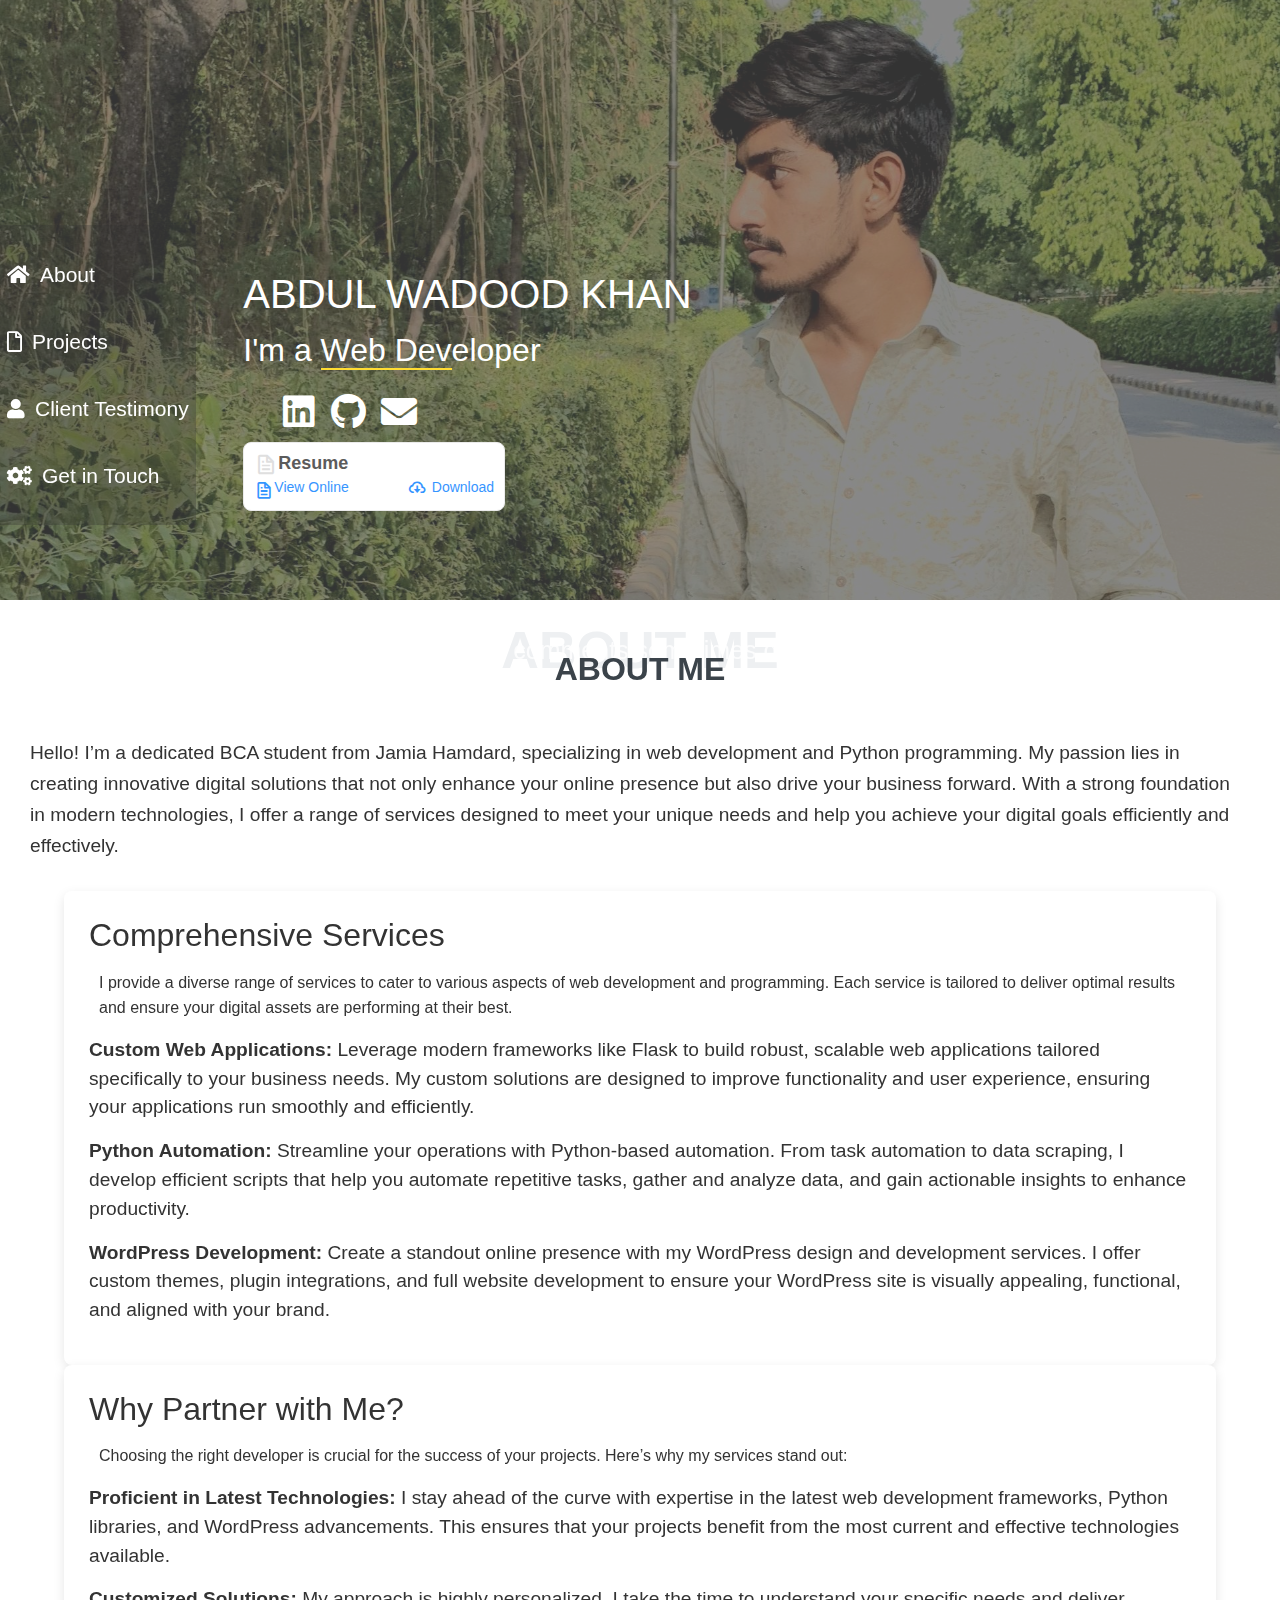
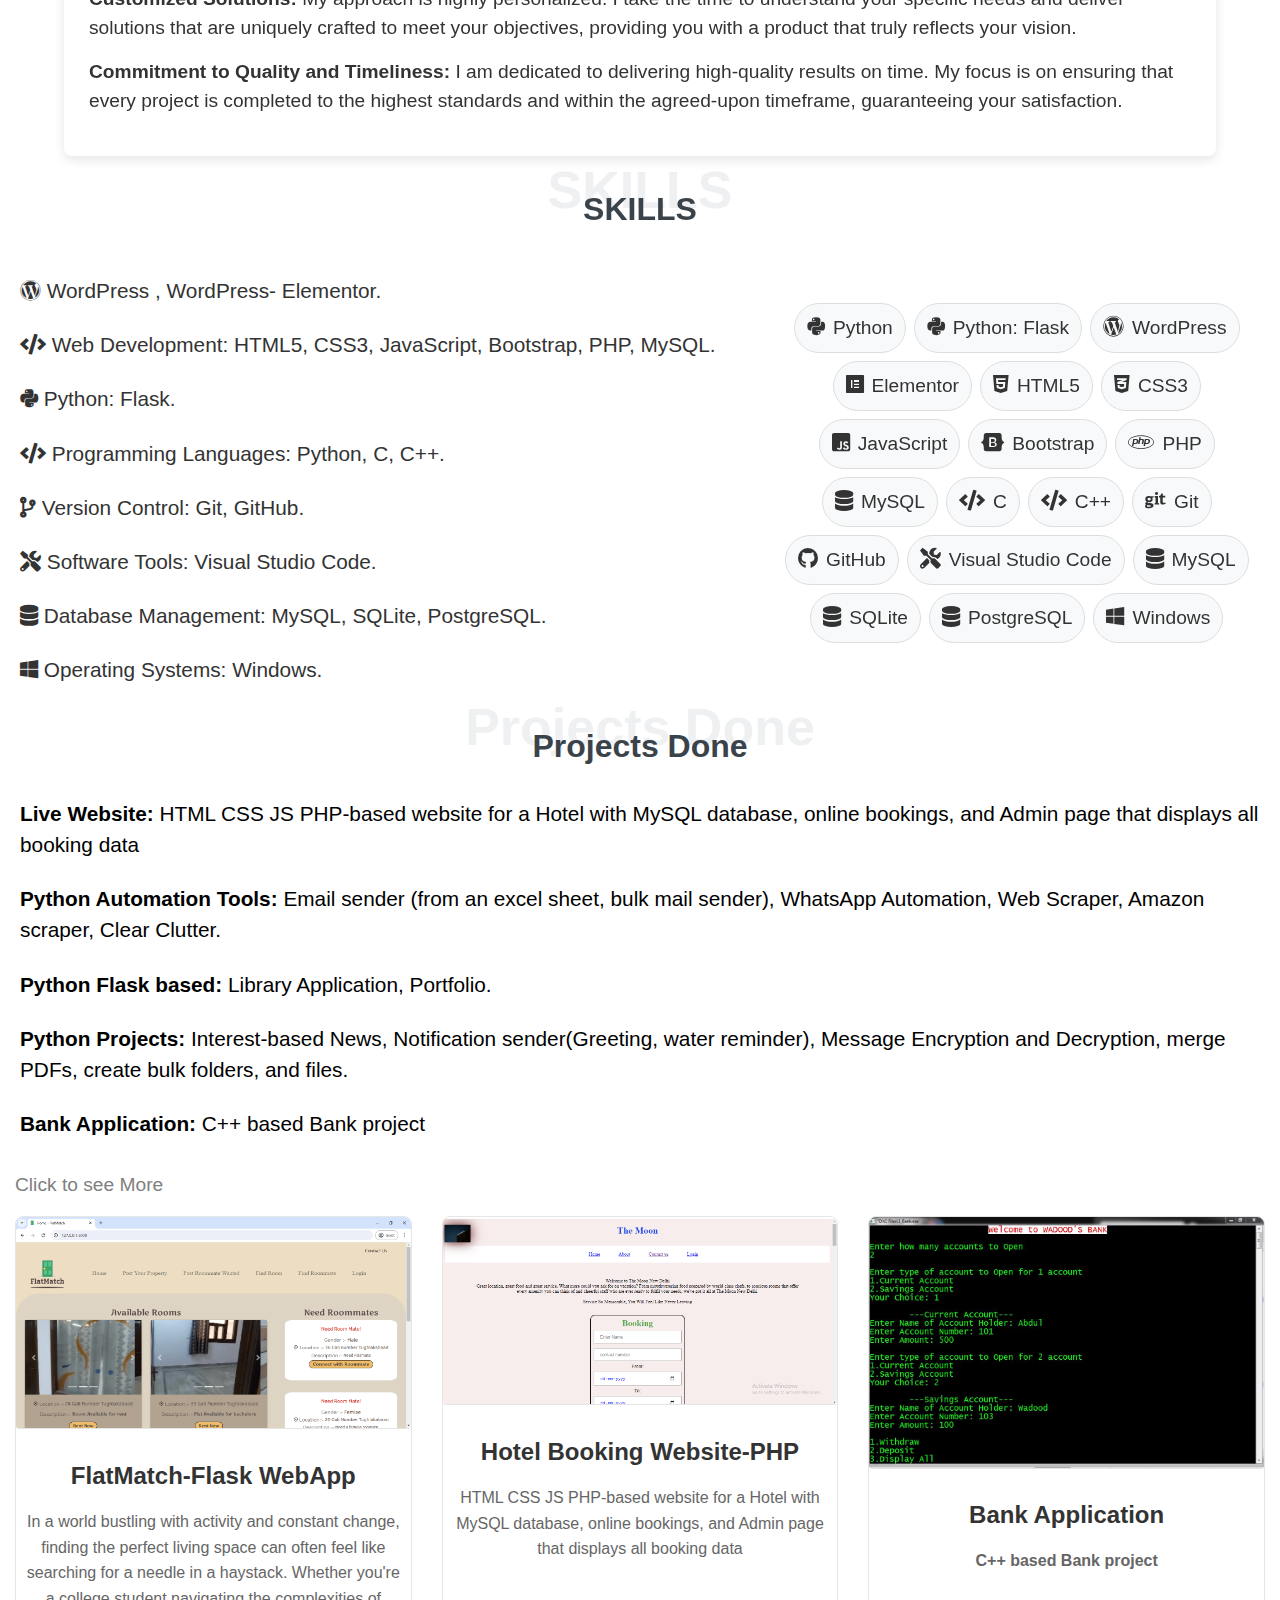
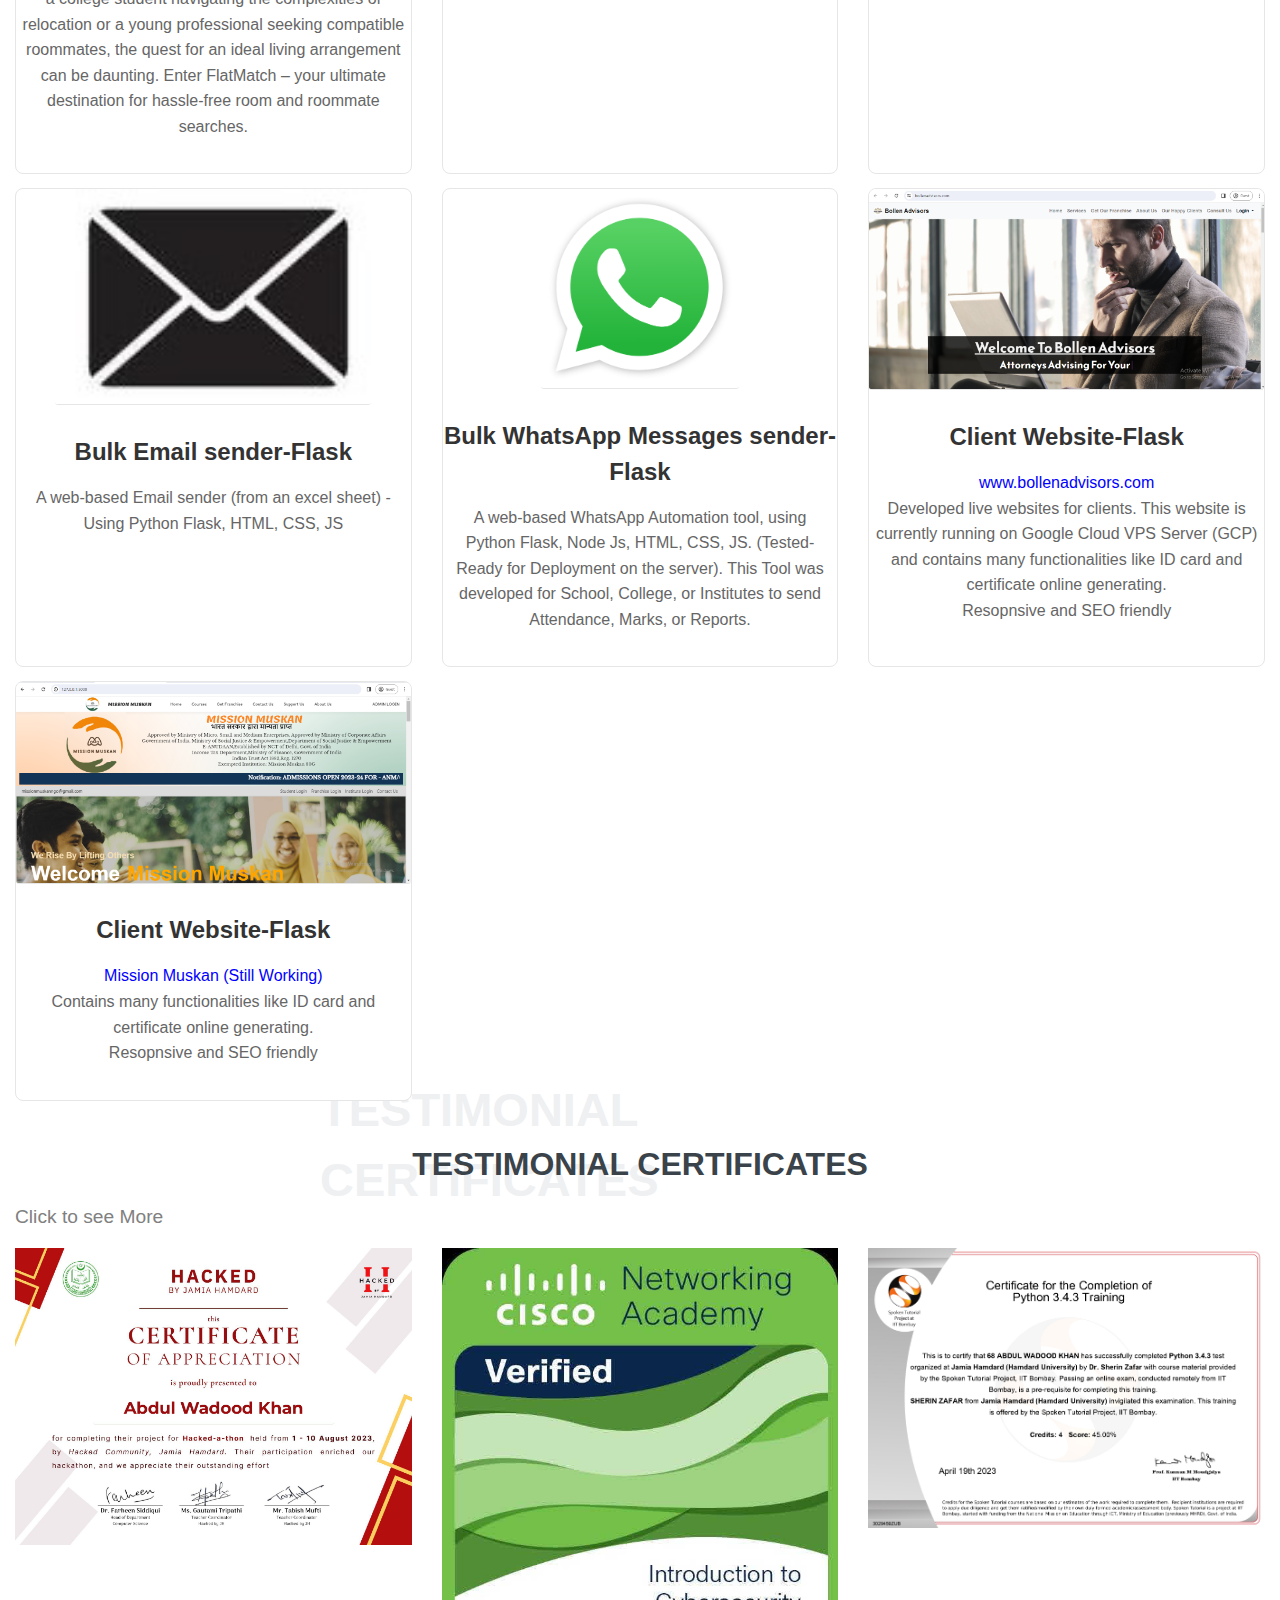
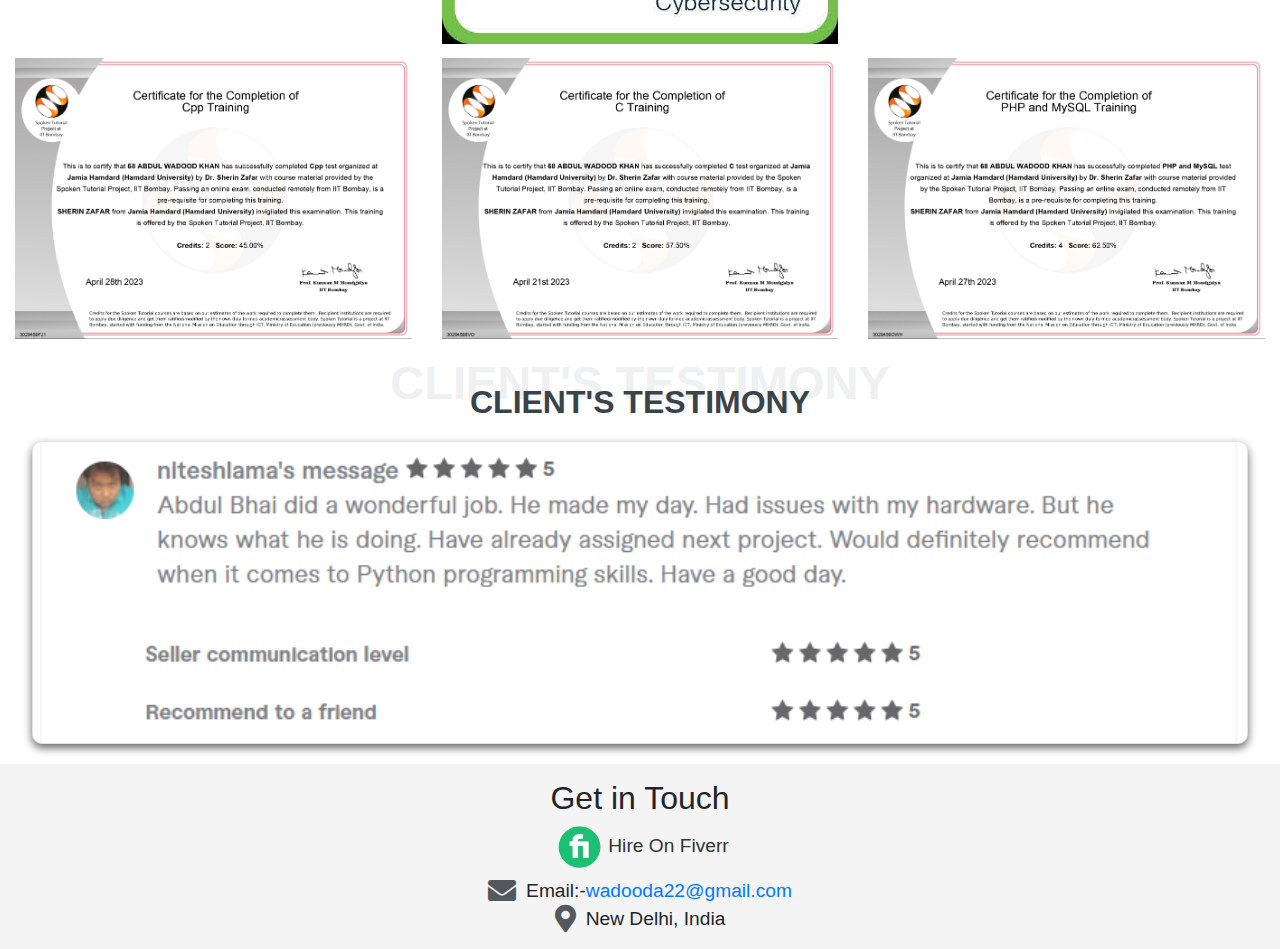
==== index.html @ ee2ad37a "meta" ====
<!DOCTYPE html>
<html lang="en">

<head>
  <meta charset="UTF-8">
  <meta name="viewport" content="width=device-width, initial-scale=1, shrink-to-fit=no">
  <title>Abdul Wadood | Portfolio</title>
  <!-- Bootstrap CSS -->
  <link rel="stylesheet" href="https://stackpath.bootstrapcdn.com/bootstrap/4.3.1/css/bootstrap.min.css">
  <!-- Font Awesome CSS for icons -->
  <link rel="stylesheet" href="https://cdnjs.cloudflare.com/ajax/libs/font-awesome/5.15.1/css/all.min.css">

  <link rel="stylesheet" href="https://unpkg.com/boxicons@2.1.2/css/boxicons.min.css">

  <meta name="description" content="Experienced web developer and Python specialist based in [Your City]. Offering custom web applications, efficient Python automation, and professional WordPress development. Enhance your digital presence with tailored solutions and expert support.">
  <meta name="keywords" content="web development, Python programming, custom web applications, Python automation, WordPress development, freelance web developer, digital solutions, professional web services, freelancer, website, Flask, delhi web development, delhi Python expert, okhla website building, okhla Python expert,batla house web development, batla house Python expert,small bussiness,los angeles,california,noida">
  <meta name="author" content="Abdul Wadood">
  <meta name="viewport" content="width=device-width, initial-scale=1.0">
  

  
  <!-- <link rel="stylesheet" href="/bootstrap/css/bootstrap.min.css"> -->
  <!-- <link rel="stylesheet" href="/css/bootstrap.min.css"> -->
  <!-- <script src="/bootstrap/js/bootstrap.bundle.min.js"></script>
<script src="/bootstrap/js/popper.js"></script>
<script src="/bootstrap/js/jquery.js"></script>
<script src="/bootstrap/js/min.js"></script> -->




  <link rel="stylesheet" href="style.css">
  <link rel="stylesheet" href="media.css">

  <!-- Fetch the SVG content for the "timer" icon -->
  <link rel="icon" href="timer-icon.png" type="image/png">
  <!-- <link rel="icon" href="/path/to/favicon.ico" type="image/x-icon"> -->
  <link rel="shortcut icon" href="timer-icon.png" type="image/png">

</head>

<body>

  <!-- Add the id="mainNavbar" to your navbar div -->
  <div class="navbar" id="mainNavbar">
    <a href="/" id="first">Abdul Wadood Khan</a>
    <a href="#about"><i class="fas fa-home"></i>About</a>
    <a href="#projects"><i class="far fa-file"></i>Projects</a>
    <a href="#testimony"><i class="fas fa-user"></i>Client Testimony</a>
    <a href="#get-in-touch"><i class="fas fa-cogs"></i>Get in Touch</a>
  </div>


  <div class="container-fluid">
    <div class="row">
      <!-- Right Content -->
      <div class="col-md-10 offset-md-2">
        <div class="container center-content">
          <h1>ABDUL WADOOD KHAN</h1>
          <p class="lead">I'm a <span class="green-underline">Web Dev</span>eloper</p>
          <div class="social-icons">
            <a href="https://www.linkedin.com/in/abdul-wadood-5a5a9a24a/" target="_blank" title="LinkedIn">
              <i class="fab fa-linkedin"></i>
            </a>

            <a href="https://github.com/abdulhost" target="_blank" title="GitHub">
              <i class="fab fa-github"></i>
            </a>

            <!-- <a href="mailto:wadooda22@gmail.com" title="Email">
              <i class="fas fa-envelope icon"></i>
            </a> -->
            <a href="mailto:wadooda22@gmail.com?subject=Refrence:-Portfolio" title="Email">
              <i class="fas fa-envelope icon"></i>
          </a>
          

          </div>


          <p class="quote">"Code never lies, comments sometimes do."<br><span class="author-name">-Ron Jeffries</span>
          </p>

        </div>
        <div class="col">
          <div class="resume document-card">
            <i class="bx bx-file document-icon"></i>
            <div class="card-body" style="
                -ms-flex: 1 1 auto;
                flex: 1 1 auto;
                padding: 10px;
            ">
              <h5 class="document-title">Resume</h5>
              <div class="document-download">
                <a href="resume.pdf" target="_blank"><i class="bx bx-file"
                    style="font-size: 20px; margin-top: 5px;"></i> View Online</a>
                <a href="resume.pdf" download><i class="bx bx-cloud-download"></i> Download</a>
              </div>
            </div>
          </div>
        </div>
      </div>
    </div>
  </div>
  <!-- About Section -->
  <div class="about-section" id="about">
    <span>ABOUT ME</span>
    <h2 class="section-title">ABOUT ME</h2>
    <!-- <p>
      Dedicated and enthusiastic BCA student at Jamia Hamdard with a strong passion for web development and Python
      programming. Eager to leverage my skills and knowledge to contribute effectively to a software engineering role
      and drive the success of a forward-thinking organization.<br>
      Purpose for developing this website was to showcase my skills, still working on this...<br>
    </p> -->

    <!-- <p>
      Jamia Hamdard University, [Expected Graduation: 2024, May] - Bachelors of Computer Applications
    </p> -->
    <section id="intro" style="padding: 20px; margin: 0; background: #ffffff; border-radius: 8px;">
      <p>Hello! I’m a dedicated BCA student from Jamia Hamdard, specializing in web development and Python programming. My passion lies in creating innovative digital solutions that not only enhance your online presence but also drive your business forward. With a strong foundation in modern technologies, I offer a range of services designed to meet your unique needs and help you achieve your digital goals efficiently and effectively.</p>
  </section>
  
  <section id="services" style="padding: 25px; margin: 0 5%; background: #ffffff; border-radius: 8px; box-shadow: 0 4px 12px rgba(0, 0, 0, 0.1);">
      <h2 style="font-size: 2rem; margin-bottom: 15px;">Comprehensive Services</h2>
      <p style="font-size: 1rem; margin-bottom: 15px;">I provide a diverse range of services to cater to various aspects of web development and programming. Each service is tailored to deliver optimal results and ensure your digital assets are performing at their best.</p>
      <ul style="list-style-type: none; padding: 0; margin: 0;">
          <li style="margin: 15px 0;">
              <strong style="font-size: 1.2rem;">Custom Web Applications:</strong> Leverage modern frameworks like Flask to build robust, scalable web applications tailored specifically to your business needs. My custom solutions are designed to improve functionality and user experience, ensuring your applications run smoothly and efficiently.
          </li>
          <li style="margin: 15px 0;">
              <strong style="font-size: 1.2rem;">Python Automation:</strong> Streamline your operations with Python-based automation. From task automation to data scraping, I develop efficient scripts that help you automate repetitive tasks, gather and analyze data, and gain actionable insights to enhance productivity.
          </li>
          <li style="margin: 15px 0;">
              <strong style="font-size: 1.2rem;">WordPress Development:</strong> Create a standout online presence with my WordPress design and development services. I offer custom themes, plugin integrations, and full website development to ensure your WordPress site is visually appealing, functional, and aligned with your brand.
          </li>
      </ul>
  </section>
  
  <section id="why-choose-me" style="padding: 25px; margin: 0 5%; background: #ffffff; border-radius: 8px; box-shadow: 0 4px 12px rgba(0, 0, 0, 0.1);">
      <h2 style="font-size: 2rem; margin-bottom: 15px;">Why Partner with Me?</h2>
      <p style="font-size: 1rem; margin-bottom: 15px;">Choosing the right developer is crucial for the success of your projects. Here’s why my services stand out:</p>
      <ul style="list-style-type: none; padding: 0; margin: 0;">
          <li style="margin: 15px 0;">
              <strong style="font-size: 1.2rem;">Proficient in Latest Technologies:</strong> I stay ahead of the curve with expertise in the latest web development frameworks, Python libraries, and WordPress advancements. This ensures that your projects benefit from the most current and effective technologies available.
          </li>
          <li style="margin: 15px 0;">
              <strong style="font-size: 1.2rem;">Customized Solutions:</strong> My approach is highly personalized. I take the time to understand your specific needs and deliver solutions that are uniquely crafted to meet your objectives, providing you with a product that truly reflects your vision.
          </li>
          <li style="margin: 15px 0;">
              <strong style="font-size: 1.2rem;">Commitment to Quality and Timeliness:</strong> I am dedicated to delivering high-quality results on time. My focus is on ensuring that every project is completed to the highest standards and within the agreed-upon timeframe, guaranteeing your satisfaction.
          </li>
      </ul>
  </section>
  
  

    <!-- <h3 class="mt-4">SKILLS</h3> -->
    <span style="margin-top: 34px;">SKILLS</span>
    <h2 class="section-title" style="margin-top: 34px;">SKILLS</h2>
    <div class="skills-container">
      <div class="left-side">
        <ul class="list-group">
          <li class="list-group-item">
            <i class="fab fa-wordpress"></i> WordPress , WordPress- Elementor.
          </li>
          <li class="list-group-item">
            <i class="fas fa-code"></i> Web Development: HTML5, CSS3, JavaScript, Bootstrap, PHP, MySQL.
          </li>
          <li class="list-group-item">
            <i class="fab fa-python"></i> Python: Flask.
          </li>
          <li class="list-group-item">
            <i class="fas fa-code"></i> Programming Languages: Python, C, C++.
          </li>
          <li class="list-group-item">
            <i class="fas fa-code-branch"></i> Version Control: Git, GitHub.
          </li>
          <li class="list-group-item">
            <i class="fas fa-tools"></i> Software Tools: Visual Studio Code.
          </li>
          <li class="list-group-item">
            <i class="fas fa-database"></i> Database Management: MySQL, SQLite, PostgreSQL.
          </li>
          <li class="list-group-item">
            <i class="fab fa-windows"></i> Operating Systems: Windows.
          </li>
        </ul>
      </div>

      <div class="right-side">
        <!-- <div class="skill-container">
          <div class="skills html">HTML</div>
        </div>

        <div class="skill-container">
          <div class="skills css">CSS</div>
        </div>

        <div class="skill-container">
          <div class="skills js">JavaScript</div>
        </div>

        <div class="skill-container">
          <div class="skills php">PHP</div>
        </div>

        <div class="skill-container">
          <div class="skills wp">C++ Language</div>
        </div>

        <div class="skill-container">
          <div class="skills ps">C Language</div>
        </div>
        <div class="skill-container">
          <div class="skills py">Python</div>
        </div> -->
        <div class="language-box">
          <i class="fab fa-python"></i>
          <h4>Python</h4>
        </div>
        <div class="language-box">
          <i class="fab fa-python"></i>
          <h4>Python: Flask</h4>
        </div>
        <div class="language-box">
          <i class="fab fa-wordpress"></i>
          <h4>WordPress</h4>
        </div>
        <div class="language-box">
          <i class="fab fa-elementor"></i>
          <h4>Elementor</h4>
        </div>
        <div class="language-box">
          <i class="fab fa-html5"></i>
          <h4>HTML5</h4>
        </div>
        <div class="language-box">
          <i class="fab fa-css3-alt"></i>
          <h4>CSS3</h4>
        </div>
        <div class="language-box">
          <i class="fab fa-js-square"></i>
          <h4>JavaScript</h4>
        </div>
        <div class="language-box">
          <i class="fab fa-bootstrap"></i>
          <h4>Bootstrap</h4>
        </div>
        <div class="language-box">
          <i class="fab fa-php"></i>
          <h4>PHP</h4>
        </div>
        <div class="language-box">
          <i class="fas fa-database"></i>
          <h4>MySQL</h4>
        </div>
        <div class="language-box">
          <i class="fas fa-code"></i>
          <h4>C</h4>
        </div>
        <div class="language-box">
          <i class="fas fa-code"></i>
          <h4>C++</h4>
        </div>
        <div class="language-box">
          <i class="fab fa-git"></i>
          <h4>Git</h4>
        </div>
        <div class="language-box">
          <i class="fab fa-github"></i>
          <h4>GitHub</h4>
        </div>
        <div class="language-box">
          <i class="fas fa-tools"></i>
          <h4>Visual Studio Code</h4>
        </div>
        <div class="language-box">
          <i class="fas fa-database"></i>
          <h4>MySQL</h4>
        </div>
        <div class="language-box">
          <i class="fas fa-database"></i>
          <h4>SQLite</h4>
        </div>
        <div class="language-box">
          <i class="fas fa-database"></i>
          <h4>PostgreSQL</h4>
        </div>
        <div class="language-box">
          <i class="fab fa-windows"></i>
          <h4>Windows</h4>
        </div>
      </div>
    </div>

  </div>

  <!-- Projects Section -->
  <div class="projects-section" id="projects">
    <!-- <h2 class="section-title">Projects Done</h2> -->
    <span>Projects Done</span>
    <h2 class="section-title">Projects Done</h2>
    <div class="project-list">
      <ul class="list-group">
        <li class="list-group-item">
          <strong>Live Website:</strong> HTML CSS JS PHP-based website for a Hotel with MySQL database, online bookings,
          and Admin page that displays all booking data
        </li>
        <li class="list-group-item">
          <strong>Python Automation Tools:</strong> Email sender (from an excel sheet, bulk mail sender), WhatsApp
          Automation, Web Scraper, Amazon scraper, Clear Clutter.
        </li>
        <li class="list-group-item">
          <strong>Python Flask based:</strong> Library Application, Portfolio.
        </li>
        <li class="list-group-item">
          <strong>Python Projects:</strong> Interest-based News, Notification sender(Greeting, water reminder), Message
          Encryption and Decryption, merge PDFs, create bulk folders, and files.
        </li>
        <li class="list-group-item">
          <strong>Bank Application:</strong> C++ based Bank project
        </li>
      </ul>
    </div>

    <!-- <div class="project-details">
    <h3>Data Analysis and Visualization (Python Project)</h3>
    <ul>
      <li>Developed interactive data insights using Flask framework.</li>
      <li>Designed a personal portfolio website using Flask and PostgreSQL.</li>
    </ul>

    <h3>Portfolio Website (Live Website Development)</h3>
    <ul>
      <li>Implemented user authentication, Feedback/offer Form submission with PostgreSQL as backend.</li>
      <li>Optimized website performance and responsiveness for diverse devices.</li>
    </ul>

    <h3>WhatsApp Messages Sender web app (Live Website Development)</h3>
    <ul>
      <li>Using Selenium and Node.js library.</li>
      <li>Implemented user authentication, Feedback/offer Form submission with PostgreSQL as backend.</li>
      <li>Optimized website performance and responsiveness for diverse devices.</li>
    </ul>

    <h3>Client Websites</h3>
    <p>
      Developed live websites for clients. You can see samples of my work on <a href="https://www.bollenadvisors.com" target="_blank">www.bollenadvisors.com</a>. This website is currently running on Google Cloud VPS Server (GCP) and contains many functionalities like ID card and certificate online generating.
    </p>
  </div> -->

    <div class="container">
      <p style="color: gray;">Click to see More</p>
      <div class="row">
        <div class="col-md-4">
          <div class="card project-card">
            <a href="#" data-toggle="modal" data-target="#myModal0">
              <img src="Home-FlatMatch -1.png" class="card-img-top card-img" alt="Image 1">
              <div class="card-text-container">
                <p class="project-name"> FlatMatch-Flask WebApp </p>
                <p class="card-text">
                  In a world bustling with activity and constant change, finding the perfect living space can often feel
                  like searching for a needle in a haystack. Whether you're a college student navigating the
                  complexities of relocation or a young professional seeking compatible roommates, the quest for an
                  ideal living arrangement can be daunting. Enter FlatMatch – your ultimate destination for hassle-free
                  room and roommate searches.
                </p>
              </div>
              <div class="card-overlay">
                <p class="mb-0">See more</p>
              </div>
            </a>
          </div>
        </div>

        <div class="col-md-4">
          <div class="card project-card">
            <a href="#" data-toggle="modal" data-target="#myModal1">
              <img src="hotel.png" class="card-img-top card-img" alt="Image 1">
              <div class="card-text-container">
                <p class="project-name">Hotel Booking Website-PHP</p>
                <p class="card-text">
                  HTML CSS JS PHP-based website for a Hotel with MySQL database, online bookings, and Admin page that
                  displays all booking data
                </p>
              </div>
              <div class="card-overlay">
                <p class="mb-0">See more</p>
              </div>
            </a>
          </div>
        </div>

        <div class="col-md-4">
          <div class="card project-card">
            <a href="#" data-toggle="modal" data-target="#myModal2">
              <img src="Image1.jpeg" class="card-img-top card-img" alt="Image 2">
              <div class="card-text-container">
                <p class="project-name">Bank Application</p>
                <p class="card-text">
                  <strong>C++ based Bank project</strong>
                </p>
              </div>
              <div class="card-overlay">
                <p class="mb-0">See more</p>
              </div>
            </a>
          </div>
        </div>

        <div class="col-md-4">
          <div class="card project-card">
            <a href="#" data-toggle="modal" data-target="#myModal3">
              <img src="email.jpg" style="width: 80%; margin: auto; display: block;" class="card-img-top card-img"
                alt="Image 3">

              <div class="card-text-container">
                <p class="project-name">Bulk Email sender-Flask</p>
                <p class="card-text">
                  A web-based Email sender (from an excel sheet) - Using Python Flask, HTML, CSS, JS
                </p>
              </div>
              <div class="card-overlay">
                <p class="mb-0">See more</p>
              </div>
            </a>
          </div>
        </div>

        <div class="col-md-4">
          <div class="card project-card">
            <a href="#" data-toggle="modal" data-target="#myModal4">
              <img src="WhatsApp.svg.webp" style="width: 50%; margin: auto; display: block;"
                class="card-img-top card-img" alt="Image 4">
              <div class="card-text-container">
                <p class="project-name">Bulk WhatsApp Messages sender- Flask</p>
                <p class="card-text">
                  A web-based WhatsApp Automation tool, using Python Flask, Node Js, HTML, CSS, JS. (Tested-Ready for
                  Deployment on the server). This Tool was developed for School, College, or Institutes to send
                  Attendance,
                  Marks, or Reports.
                </p>
              </div>
              <div class="card-overlay">
                <p class="mb-0">See more</p>
              </div>
            </a>
          </div>
        </div>

        <div class="col-md-4">
          <div class="card project-card">
            <a href="#" data-toggle="modal" data-target="#myModal5">
              <img src="bollen.png" class="card-img-top card-img" alt="Image 5">
              <div class="card-text-container">
                <p class="project-name">Client Website-Flask</p>
                <p class="card-text">
                  <span style="color:blue;">www.bollenadvisors.com</span><br>
                  Developed live websites for clients. This website is currently running on Google Cloud VPS Server
                  (GCP)
                  and contains many functionalities like ID card and certificate online generating.
                  <br>Resopnsive and SEO friendly
                </p>
              </div>
              <div class="card-overlay">
                <span
                  style="text-decoration: underline; cursor: pointer; margin-bottom: 80px; display: block; color: aliceblue; transition: transform 0.3s;"
                  onclick="window.open('https://www.bollenadvisors.com', '_blank')"
                  onmouseover="this.style.transform='scale(1.1)'"
                  onmouseout="this.style.transform='scale(1)'">www.bollenadvisors.com</span>
                <p class="mb-0"
                  style="margin-top: 5px; text-align: center; position: absolute; width: 100%; transition: transform 0.3s;">
                  See more</p>
              </div>
            </a>
          </div>
        </div>

        <div class="col-md-4">
          <div class="card project-card">
            <a href="#" data-toggle="modal" data-target="#myModal6">
              <img src="mission muskan.png" class="card-img-top card-img" alt="Image 5">
              <div class="card-text-container">
                <p class="project-name">Client Website-Flask </p>
                <p class="card-text">
                  <span style="color: blue;">Mission Muskan (Still Working)</span><br>
                  Contains many functionalities like ID card and certificate online generating.
                  <br>Resopnsive and SEO friendly
                </p>
              </div>
              <div class="card-overlay">
                <!-- <span
                style="text-decoration: underline; cursor: pointer; margin-bottom: 80px; display: block; color: aliceblue; transition: transform 0.3s;"
                onclick="window.open('https://www.bollenadvisors.com', '_blank')"
                onmouseover="this.style.transform='scale(1.1)'"
                onmouseout="this.style.transform='scale(1)'">www.bollenadvisors.com</span> -->
                <p class="mb-0"
                  style="margin-top: 5px; text-align: center; position: absolute; width: 100%; transition: transform 0.3s;">
                  See more</p>
              </div>
            </a>
          </div>
        </div>




      </div>
    </div>

  </div>



  <!-- Modal for Image 0 -->
  <div class="modal fade" id="myModal0" tabindex="-1" role="dialog" aria-labelledby="myModalLabel0" aria-hidden="true">
    <div class="modal-dialog" role="document">
      <div class="modal-content">
        <div class="modal-body" style="background-color: black;">
          <h5 class="modal-title" style="color: white;">FlatMatch-Flask WebApp</h5>
          <video class="img-fluid" controls alt="Large Image 2" controlsList="nodownload" style="margin-bottom: 15px;">
            <source src="Home-FlatMatch.mp4" type="video/mp4">
            Your browser does not support the video tag.
          </video>

          <img src="Home-FlatMatch -1.png" class="img-fluid" alt="Large Image 1" style="margin-bottom: 10px;">
          <img src="Home-FlatMatch -2.png" class="img-fluid" alt="Large Image 1" style="margin-bottom: 10px;">
          <img src="Home-FlatMatch -3.png" class="img-fluid" alt="Large Image 1" style="margin-bottom: 10px;">
          <img src="Home-FlatMatch -4.png" class="img-fluid" alt="Large Image 1" style="margin-bottom: 10px;">
          <img src="Home-FlatMatch -5.png" class="img-fluid" alt="Large Image 1" style="margin-bottom: 10px;">
        </div>
      </div>
    </div>
  </div>
  <!-- Modal for Image 1 -->
  <div class="modal fade" id="myModal1" tabindex="-1" role="dialog" aria-labelledby="myModalLabel1" aria-hidden="true">
    <div class="modal-dialog" role="document">
      <div class="modal-content">
        <div class="modal-body" style="background-color: black;">
          <h5 class="modal-title" style="color: white;">Hotel Booking Website</h5>

          <img src="hotel.png" class="img-fluid" alt="Large Image 1" style="margin-bottom: 10px;">
          <!-- <img src="hotel2.png" class="img-fluid" alt="Large Image 1" style="margin-bottom: 10px;"> -->
        </div>
      </div>
    </div>
  </div>

  <!-- Modal for Image 2 -->
  <div class="modal fade" id="myModal2" tabindex="-1" role="dialog" aria-labelledby="myModalLabel2" aria-hidden="true">
    <div class="modal-dialog" role="document">
      <div class="modal-body" style="background-color: black;">
        <h5 class="modal-title" style="color: white;">Bank Application</h5>

        <img src="Image1.jpeg" class="img-fluid" alt="Large Image 1" style="margin-bottom: 10px;">
        <img src="Image2.jpeg" class="img-fluid" alt="Large Image 1" style="margin-bottom: 10px;">
        <img src="Image3.jpeg" class="img-fluid" alt="Large Image 1" style="margin-bottom: 10px;">
        <img src="Image4.jpeg" class="img-fluid" alt="Large Image 1" style="margin-bottom: 10px;">
        <img src="Image5.jpeg" class="img-fluid" alt="Large Image 1" style="margin-bottom: 10px;">
      </div>
    </div>
  </div>
  </div>

  <!-- Modal for Image 3 -->
  <div class="modal fade" id="myModal3" tabindex="-1" role="dialog" aria-labelledby="myModalLabel3" aria-hidden="true">
    <div class="modal-dialog" role="document">
      <div class="modal-content">
        <div class="modal-body" style="background-color: black;">
          <h5 class="modal-title" style="color: white;">Email Sender</h5>

          <video class="img-fluid" controls alt="Large Image 2" controlsList="nodownload" style="margin-bottom: 15px;">
            <source src="email.mp4" type="video/mp4">
            Your browser does not support the video tag.
          </video>
        </div>
      </div>
    </div>
  </div>
  <!-- Modal for Image 4 -->
  <div class="modal fade" id="myModal4" tabindex="-1" role="dialog" aria-labelledby="myModalLabel4" aria-hidden="true">
    <div class="modal-dialog" role="document">
      <div class="modal-content">
        <div class="modal-body" style="background-color: black;">
          <h5 class="modal-title" style="color: white;">Bulk WhatsApp Messages sender</h5>

          <!-- <img src="image3_large1.jpg" class="img-fluid" alt="Large Image 1" style="margin-bottom: 10px;"> -->
          <video class="img-fluid" controls alt="Large Image 2" controlsList="nodownload" style="margin-bottom: 15px;">
            <source src="whatsapp.mp4" type="video/mp4">
            Your browser does not support the video tag.
          </video>
          <h7 class="modal-title" style="color: white;">With Proof</h7>

          <video class="img-fluid" controls alt="Large Image 2" controlsList="nodownload" style="margin-bottom: 15px;">
            <source src="whatsapp with proof.mp4" type="video/mp4">
            Your browser does not support the video tag.
          </video>

        </div>
      </div>
    </div>
  </div>
  <!-- Modal for Image 5 -->
  <div class="modal fade" id="myModal5" tabindex="-1" role="dialog" aria-labelledby="myModalLabel5" aria-hidden="true">
    <div class="modal-dialog" role="document">
      <div class="modal-content">
        <div class="modal-body" style="background-color: black;">
          <h5 class="modal-title" style="color: white;">Client</h5>
          <img src="bollen.png" class="img-fluid" alt="Large Image 1" style="margin-bottom: 10px;">
          <video class="img-fluid" controls alt="Large Image 2" controlsList="nodownload" style="margin-bottom: 15px;">
            <source src="bollen advisors.mp4" type="video/mp4">
            Your browser does not support the video tag.
          </video>
        </div>
      </div>
    </div>
  </div>
  <!-- Modal for Image 6 -->
  <div class="modal fade" id="myModal6" tabindex="-1" role="dialog" aria-labelledby="myModalLabel6" aria-hidden="true">
    <div class="modal-dialog" role="document">
      <div class="modal-content">
        <div class="modal-body" style="background-color: black;">
          <h5 class="modal-title" style="color: white;">Client</h5>
          <img src="mission muskan.png" class="img-fluid" alt="Large Image 1" style="margin-bottom: 10px;">
          <video class="img-fluid" controls alt="Large Image 2" controlsList="nodownload" style="margin-bottom: 15px;">
            <source src="misson muskan.mp4" type="video/mp4">
            Your browser does not support the video tag.
          </video>
        </div>
      </div>
    </div>
  </div>

  <!-- certificates -->
  <div class="container" style="margin-top: 30px;">
    <span class="span-bg">TESTIMONIAL CERTIFICATES</span>
    <h2 class="section-title">TESTIMONIAL CERTIFICATES</h2>
    <p style="color: gray;">Click to see More</p>

    <div class="row">
      <div class="col-md-4">
        <div class="certificate-card">
          <a target="_blank" href="AbdulWadoodKhan.pdf">
            <img src="AbdulWadoodKhan.png" class="certificate-img" alt="Certificate 1">
            <div class="certificate-overlay">
              <h3 class="certificate-title">Hackathon</h3>
              <p class="certificate-description">Certificate of appreciation from Hacked-a-thon by Jamia Hamdard</p>
            </div>
          </a>
        </div>
      </div>
      <div class="col-md-4">
        <div class="certificate-card">
          <a target="_blank" href="cisco certificate.jpg">
            <img src="cisco.jpg" class="certificate-img" alt="Certificate 1">
            <div class="certificate-overlay">
              <h3 class="certificate-title">Cisco</h3>
              <p class="certificate-description">Certificate of completion of Intoduction to Cybersecurity from Cisco
              </p>
            </div>
          </a>
        </div>
      </div>
      <div class="col-md-4">
        <div class="certificate-card">
          <!--               <a target="_blank" href="/python certificate.pdf"> -->
          <a target="_blank" href="pythoncertificate.pdf">

            <img src="pythoncertificate.jpg" class="certificate-img" alt="Certificate 2">
            <div class="certificate-overlay">
              <h3 class="certificate-title">Python 3.4.3 Certificate</h3>
              <p class="certificate-description">Certificate for the Completion of
                Python 3.4.3 Training. Spoken Tutorial Project, IIT Bombay from Jamia Hamdard (Hamdard University)</p>
            </div>
          </a>
        </div>
      </div>
      <div class="col-md-4">
        <div class="certificate-card">
          <a target="_blank" href="cpp.pdf">

            <img src="cppcertificate.jpg" class="certificate-img" alt="Certificate 3">
            <div class="certificate-overlay">
              <h3 class="certificate-title">Certificate of
                Cpp Training</h3>
              <p class="certificate-description">Certificate for the Completion of
                Cpp Training.Spoken Tutorial Project, IIT Bombay from Jamia Hamdard (Hamdard University)</p>
            </div>
          </a>
        </div>
      </div>
      <div class="col-md-4">
        <div class="certificate-card">
          <a target="_blank" href="c.pdf">

            <img src="ccertificate.jpg" class="certificate-img" alt="Certificate 3">
            <div class="certificate-overlay">
              <h3 class="certificate-title">Certificate of
                C Training</h3>
              <p class="certificate-description">Certificate for the Completion of
                C Training.Spoken Tutorial Project, IIT Bombay from Jamia Hamdard (Hamdard University)</p>
            </div>
          </a>
        </div>
      </div>
      <div class="col-md-4">
        <div class="certificate-card">
          <a target="_blank" href="phpmysql.pdf">

            <img src="phpmysql certificate.jpg" class="certificate-img" alt="Certificate 3">
            <div class="certificate-overlay">
              <h3 class="certificate-title">Certificate of
                PHP and MySQL Training</h3>
              <p class="certificate-description">Certificate for the Completion of
                PHP and MySQL Training.Spoken Tutorial Project, IIT Bombay from Jamia Hamdard (Hamdard University)</p>
            </div>
          </a>
        </div>
      </div>
    </div>
  </div>


  <!-- TESTIMONY section -->
  <div class="testimony" id="testimony">
    <span>CLIENT'S TESTIMONY</span>
    <h2 class="section-title">CLIENT'S TESTIMONY</h2>
    <div class="card">
      <img src="client.PNG" alt="Testimony Image">

    </div>
  </div>

  <section class="get-in-touch" id="get-in-touch">
    <h2>Get in Touch</h2>
    <!-- Fiverr Logo -->
    <a target="_blank" href="https://www.fiverr.com/users/abdulwadood126/manage_gigs" class="fiverr-link">
      <img src="Fiverr-Logo.png" alt="Fiverr Logo" class="fiverr-logo">
      <p style="margin-top: 0;
       margin-bottom: 0;
      display: flex;
      justify-content: center;
      align-items: center;"> Hire On Fiverr</p>
    </a>
    
    <!-- Contact Details -->
    <div class="contact-details">
      <p>
        <i class="fas fa-envelope icon"></i> <!-- Email Font Awesome Icon -->
        Email:- <a href="mailto:wadooda22@gmail.com?subject=Refrence:-Portfolio" title="Email">
          wadooda22@gmail.com</a>
      </p>
      <p>
        <i class="fas fa-map-marker-alt icon"></i> <!-- Location Font Awesome Icon -->
        New Delhi, India
      </p>
    </div>
  </section>

  <!-- Bootstrap JS and dependencies -->
  <script src="https://code.jquery.com/jquery-3.3.1.slim.min.js"></script>
  <script src="https://cdnjs.cloudflare.com/ajax/libs/popper.js/1.14.7/umd/popper.min.js"></script>
  <script src="https://stackpath.bootstrapcdn.com/bootstrap/4.3.1/js/bootstrap.min.js"></script>


  <script>
    // JavaScript to handle sticky navbar

    window.onscroll = function () {
      stickyNavbar();
    };

    var navbar = document.getElementById("mainNavbar");
    var sticky = navbar.offsetTop;

    function stickyNavbar() {
      if (window.pageYOffset >= sticky) {
        navbar.classList.add("sticky-navbar");
      } else {
        navbar.classList.remove("sticky-navbar");
      }

      // Additional condition for mobile to remove sticky class at top
      if (window.innerWidth <= 768 && window.pageYOffset === 0) {
        navbar.classList.remove("sticky-navbar");
      }
    }


    // JavaScript to handle smooth scrolling and offset for fixed navbar
    document.addEventListener('DOMContentLoaded', function () {
      var navbarHeight = 90; // Set the navbar height in pixels

      document.querySelectorAll('a[href^="#"]').forEach(anchor => {
        anchor.addEventListener('click', function (e) {
          e.preventDefault();

          var targetId = this.getAttribute('href').substring(1);
          var targetElement = document.getElementById(targetId);

          if (targetElement) {
            var offset = targetElement.offsetTop - navbarHeight;

            window.scrollTo({
              top: offset,
              behavior: 'smooth'
            });
          }
        });
      });
    });

    document.addEventListener("DOMContentLoaded", function () {
      window.addEventListener("scroll", function () {
        var scrollPosition = window.scrollY;

        // Check the position of each section and add the active class to the corresponding anchor
        document.querySelectorAll('.navbar a').forEach(function (navLink) {
          var targetId = navLink.getAttribute('href').substring(1);
          var targetSection = document.getElementById(targetId);
          var navbarHeight = 100;

          if (targetSection) {
            var sectionRect = targetSection.getBoundingClientRect();

            if (
              sectionRect.top <= navbarHeight &&
              sectionRect.bottom >= navbarHeight
            ) {
              navLink.classList.add('active');
            } else {
              navLink.classList.remove('active');
            }
          }
        });
      });
    });


  </script>
</body>

</html>
---- style.css ----
body {
  margin: 0;
  padding: 0;
  overflow-x: hidden;
  font-size: 1.2rem;
}

.container-fluid {
  background: url('abdul wadood4.jpg') center/cover no-repeat;
  opacity: 0.8;
  position: relative;
  /* min-height: 100vh; */
  min-height: 600px;
}

.container-fluid:before {
  content: "";
  position: absolute;
  top: 0;
  left: 0;
  width: 100%;
  height: 100%;
  background-color: rgba(0, 0, 0, 0.5);
}

.navbar {
  position: absolute;
  top: 25%;
  left: 0;
  height: 300px;
  background-color: rgba(51, 51, 51, 0.3);
  padding: 4px;
  box-sizing: border-box;
  display: flex;
  flex-direction: column;
  align-items: flex-start;
  z-index: 1000;
  justify-content: space-evenly;
}

.navbar a {
  color: white;
  text-decoration: none;
  padding: 3px;
  margin: 3px 0;
  display: block;
}

.navbar a:hover,
.navbar a:hover i {
  color: greenyellow;
}

.navbar a:hover {
  transform: scale(1.04);
  transition: transform 0.3s ease-in-out;
}

.navbar a {
  transform: scale(1);
  transition: transform 0.3s ease-in-out;
}

.navbar a:hover {
  transform: scale(1.04);
}

.sticky-navbar a:first-child {
  color: whitesmoke;
}

.navbar a.active {
  color: greenyellow;
}

/* Style for the buttons container */
.buttons-container {
  display: flex;
  justify-content: space-between;
  padding: 10px;
  background-color: #f4f4f4;
}

#documents {
  padding: 30px;
  background-color: #f5f5f5;
  border-radius: 10px;
  box-shadow: 0 0 10px rgba(0, 0, 0, 0.1);
}

.document-card {
  position: relative;
  background-color: #fff;
  border-radius: 5px;
  transition: transform 0.2s ease-in-out;
  margin-bottom: 5px;
}

.document-card:hover {
  transform: scale(1.05);
}

.document-icon {
  position: absolute;
  top: 10px;
  left: 10px;
  font-size: 24px;
  color: #808080;
  opacity: 0.3;
}

.document-title {
  font-weight: bold;
  margin-bottom: 5px;
}

.document-download {
  display: flex;
  align-items: center;
  justify-content: space-between;
  font-size: 14px;
}

.document-download a {
  color: #4c75af;
  text-decoration: none;
}

#documents .card-body {
  padding: var(--bs-card-spacer-y) var(--bs-card-spacer-x);
}

.document {
  max-width: 1140px;
}

.resume {
  position: relative;
  border: 1px solid #e6e6e6;
  border-radius: 8px;
  overflow: hidden;
  transition: transform 0.3s ease;
  width: 26%;
  height: 100%;
  top: 25vh;
}

/* Style for the document title */
.document-title {
  margin: 0;
  font-size: 18px;
  color: #333;
  left: 24px;
  position: relative;
}

/* Style for the document links container */
.document-download {
  display: flex;
  justify-content: space-between;
}

/* Style for the "View Online" and "Download" links */
.document-download a {
  display: flex;
  align-items: center;
  text-decoration: none;
  /* padding: 8px; */
  color: #007bff;
  /* Link color */
  transition: color 0.3s ease;
}

.document-download a:hover {
  color: #0056b3;
  /* Hover color */
}

/* Style for the cloud download icon */
.bx-cloud-download {
  margin-right: 5px;
  font-size: 20px;
}

.container.center-content {
  position: relative;
  z-index: 1;
  /* margin-left: 250px; */
}

h1,
.lead {
  color: white;
  font-size: 40px;
  top: 30vh;
  position: relative;
}

.lead {
  font-weight: 400;
  font-size: 32px;
}

.quote {
  font-weight: 400;
  font-size: 25px;
  color: white;
  top: 52vh;
  position: relative;
  /* text-align: right; */
  width: max-content;
  left: 15%
}

.author-name {
  display: block;
  /* Ensures the name appears on a new line */
  text-align: right;
  right: 20px;
  position: absolute;

}


.social-icons {
  top: 30vh;
  position: relative;
  margin-top: 20px;
  left: 40px;
  max-width: fit-content;
}

.social-icons i {
  font-size: 36px;
  margin-right: 10px;
  color: #fff;
}

.navbar i {
  font-size: 20px;
  margin-right: 10px;
  color: #fff;
}

.navbar {
  font-size: 21px;
  font-weight: 500;
}

/* New styles for the green underline */
.green-underline {
  border-bottom: 2px solid #ffd400;
  /* Green color */
}

/* New styles for About and Projects sections */
.about-section,
.projects-section {
  color: rgb(0, 0, 0);
  margin-top: 30px;
}

.section-title {
  font-size: 28px;
  font-weight: bold;
  margin-bottom: 10px;
}

.project-item {
  margin-bottom: 15px;
}

/* Sticky Navbar Styles */
.sticky-navbar {
  position: fixed;
  top: 0;
  width: 100%;
  background-color: rgba(51, 51, 51, 0.8);
  transition: background-color 0.3s ease, padding 0.3s ease;
  /* Add transition properties */
  flex-direction: row;
  height: auto;
  padding: 10px;
  /* Add padding for a smoother transition */
}

.sticky-navbar a {
  color: white;
  text-decoration: none;
  padding: 5px;
  margin: 1px 0;
  display: block;
  font-size: 17px;
}

/* .sticky-navbar a:hover {
    background-color:  #555;
  } */
.navbar a:first-child {
  display: none;
  /* Hide the first anchor tag in sticky state */
}

.sticky-navbar a:first-child {
  display: block;
  /* Hide the first anchor tag in sticky state */
  font-weight: 700;
}

#first:hover {
  background-color: transparent;
  /* Remove background color on hover */
  transform: scale(1.1);
  /* Scale on hover */
}


/* Custom CSS for About Me section */
.about-section {
  color: #333;
  /* Text color */
  margin-top: 50px;
  /* Top margin */
  position: relative;
}

.about-section h3 {
  text-align: center;
  font-weight: 700;
}

.section-title {
  font-size: 32px;
  font-weight: 700;
  margin-bottom: 20px;
  text-align: center;
  color: #3b434a;
}

.about-section > span {
  position: absolute;
  /* top: 50%;  */
  left: 50%;
  transform: translate(-50%, -50%);
  z-index: -1;
  /* Placing it behind the text */
  font-weight: 700;
  font-size: 52px;
  color: #eef0f2;
  /* Adjusted color to make it lighter */
}

.about-section p {
  font-size: 1.2rem;
  line-height: 1.6;
  /* Line height for better readability */
  margin-bottom: 15px;
  /* Bottom margin for each paragraph */
  /* text-align: center; */

  margin: 10px;

}

/* Additional styling for skills list */
.list-group {
  margin-top: 15px;
}

.list-group-item {
  border: none;
  font-size: 1.3rem;
  /* Remove borders for list items */
}

/* Additional margin-top for the first list item */
.list-group-item:first-child {
  margin-top: 0;
}

/* Adjust styles as needed */
.project-list {
  margin-bottom: 20px;
}

.list-group-item {
  border: none;
}

.project-details h3 {
  margin-top: 20px;
}

.project-details ul {
  list-style-type: none;
}

.project-details p {
  margin-top: 20px;
}

.skills-container {
    display: flex;
    flex-wrap: wrap;

}

.left-side {
  flex: 1.2;
}

/* .right-side {
  flex: 0.8;
  display: flex;
  flex-direction: column;
  justify-content: center;
  margin-right: 9px;

} */
.right-side {
  flex: 0.8;
    display: flex;
    flex-direction: row;
    justify-content: center;
    margin-right: 9px;
    flex-wrap: wrap;
    align-content: center;
    align-items: center;

}

/* Add any additional styling as needed */
.skill-container {
  width: 100%;
  background-color: #ddd;
  margin-bottom: 10px;
  /* Add margin for separation */
}

.skills {
  text-align: right;
  /* padding-top: 10px; */
  /* padding-bottom: 10px; */
  color: white;
}

.html {
  width: 100%;
  background-color: #2196F3;
}

.css {
  width: 90%;
  background-color: #2196F3;
}

.js {
  width: 25%;
  background-color: #2196F3;
}

.php {
  width: 40%;
  background-color: #00bcd4;
}

.wp {
  width: 90%;
  background-color: #00bcd4;
}

.ps {
  width: 80%;
  background-color: #00bcd4;
}

.py {
  width: 95%;
  background-color: #00bcd4;
}



/* Style for the container */
.container {
  /* max-width: 1200px; */
  max-width: fit-content;
  margin: 0;
}

/* Style for the row within the container */
.row {
  display: flex;
  flex-wrap: wrap;
  /* margin: 20px 0; */
}

/* Style for the column within the row - Medium size (col-md-4) */
/* .col-md-4 {
  flex: 0 0 33.333333%;
  max-width: 33.333333%;
  padding: 5px;
} */
.col-md-4 {
  margin-bottom: 14px
}
/* Style for the card within the column */
.card {
  position: relative;
  border: 1px solid #e6e6e6;
  border-radius: 8px;
  overflow: hidden;
  transition: transform 0.3s ease;
  width: 100%;
  height: 100%;
  /* z-index: 1; */
}

/* Style for the card image at the top of the card */
.card-img-top {
  width: 100%;
  height: auto;
  border-bottom: 1px solid #e6e6e6;
  /* z-index: 1; */
}

/* Style for the card overlay that appears on hover */
.card-overlay {
  position: absolute;
  top: 0;
  left: 0;
  width: 100%;
  height: 100%;
  background: rgba(0, 0, 0, 0.4);
  display: flex;
  align-items: center;
  justify-content: center;
  opacity: 0;
  transition: opacity 0.3s ease;
  /* z-index: 2; */
}

/* Style for the "see more" text within the card overlay */
.card-overlay p {
  color: #fff;
  font-size: 18px;
  text-align: center;
  margin: 0;
}

/* Style for the card text container */
.card-text-container {
  padding: 1px;
  text-align: center;
  justify-content: center;
  display: inline;
}

/* Style for the project name */
.project-name {
  font-size: 24px;
  font-weight: bold;
  margin-bottom: 10px;
  color: #333;
}

/* Style for the card text */
.card-text {
  color: #666;
  font-size: 16px;
  line-height: 1.6;
  padding: 5px;

}

/* Hover effect for the card - scale up */
.card:hover {
  transform: scale(1.05);
}

/* Show card overlay on hover */
.card:hover .card-overlay {
  opacity: 1;
}

.modal-dialog {
  max-width: 747px !important;
}

/* testimony */
.testimony {
  color: #333;
  /* Text color */
  margin-top: 30px;
  /* Top margin */
  position: relative;
}

.testimony h3 {
  text-align: center;

}

.testimony {
  font-size: 32px;
  font-weight: 700;
  margin-bottom: 20px;
  text-align: center;
  color: #3b434a;
}

.testimony>span {
  position: absolute;
  /* top: 50%;  */
  left: 50%;
  transform: translate(-50%, -50%);
  z-index: -1;
  /* Placing it behind the text */
  font-weight: 700;
  font-size: 47px;
  color: #eef0f2;
  /* Adjusted color to make it lighter */
}

/* Card styles */
.testimony>.card {
  display: block;
  position: relative;
  width: 95%;
  height: 303px;
  border-radius: 10px;
  overflow: hidden;
  box-shadow: 0 4px 8px rgb(10 10 10 / 61%);
  margin: auto;
}

/* Style the image inside the card */
.testimony>.card img {
  width: 100%;
  height: 100%;
  object-fit: cover;
}

/* Add the glass effect using a pseudo-element */
.testimony>.card::before {
  content: '';
  position: absolute;
  top: 0;
  left: 0;
  right: 0;
  bottom: 0;
  background: rgba(255, 255, 255, 0.2);
  /* Adjust the opacity for the glass effect */
}

.get-in-touch {
  text-align: center;
  padding: 15px;
  background-color: #f4f4f4;
}

/* Style for the Fiverr logo link */
.fiverr-link {
  text-decoration: none;
  color: #333;
  display: inline-flex;
  /* Make the entire block clickable */
  margin-bottom: 0px;
  /* Add some space below the Fiverr logo */
}

/* Style for the Fiverr logo */
.fiverr-logo {
  object-fit: cover;
  width: 57px;
  height: 42px;
  /* position: relative; */
  /* top: 7px; */

  border-radius: 8px;
  /* Add a subtle border radius */
}

/* Style for contact details */
.contact-details {
  margin-top: 0px;
}

/* Style for email and location icons */
.icon {
  font-size: 28px;
  margin-right: 10px;
  /* Increase the spacing between icon and text */
  color: #53585e;
  /* Use Bootstrap's primary color for icons */
}

.contact-details>p {
  text-align: center;
  margin-top: 0;
  margin-bottom: 0rem;
  justify-content: center;
  display: flex;
}

/* certificates */
.certificate-card {
  position: relative;
  width: 100%;
  height: auto;
  /* margin: 20px; */
  overflow: hidden;
}

.certificate-img {
  width: 100%;
  height: 100%;
  object-fit: cover;
  transition: transform 0.3s ease;
}

.certificate-overlay {
  position: absolute;
  bottom: 0;
  left: 0;
  width: 100%;
  /* height: 50%; */
  background-color: rgba(0, 0, 0, 0.6);
  color: white;
  padding: 5px;
  transition: transform 0.3s ease;
  transform: translateY(100%);
}

.certificate-card:hover .certificate-overlay {
  transform: translateY(0%);
}

.certificate-title {
  font-size: 18px;
  font-weight: bold;
  margin-bottom: 10px;
}

.certificate-description {
  font-size: 14px;
  line-height: 1.5;
}
.span-bg {
  position: absolute;
  /* top: 50%;  */
  left: 50%;
  /* Center the span horizontally */
  transform: translate(-50%, -50%);
  /* Center the span perfectly */
  z-index: -1;
  /* Placing it behind the text */
  font-weight: 700;
  font-size: 47px;
  color: #eef0f2;
  /* Adjusted color to make it lighter */
}

.language-box {
  border: 1px solid #ddd;
  border-radius: 50px; /* Capsule shape */
  padding: 8px 12px;
  text-align: center;
  margin: 4px;
  background-color: #f8f9fa;
  display: flex;
  align-items: center;
  justify-content: center;
  height: 50px; /* Adjust height for uniformity */
}
.language-box i {
  font-size: 1.3rem; /* Slightly smaller icons */
  color: #333;
  margin-right: 8px; /* Space between icon and text */
}
.language-box h4 {
  margin: 0;
  font-size: 1.2rem; /* Slightly smaller text */
}
.projects-section > span {
  position: absolute;
  /* top: 50%;  */
  left: 50%;
  transform: translate(-50%, -50%);
  z-index: -1;
  /* Placing it behind the text */
  font-weight: 700;
  font-size: 52px;
  color: #eef0f2;
  /* Adjusted color to make it lighter */
}
---- media.css ----
/* For Tablet View */
@media screen and (min-device-width: 768px) and (max-device-width: 1024px) {

    .navbar i {
        font-size: 14px;
        margin-right: 5px;
        /* color: #fff; */
    }

    .navbar {
        font-size: 15px;
        font-weight: 400;
    }

    h1,
    .lead {
        color: white;
        font-size: 27px;
        top: 21vh;

    }


    .social-icons i {
        font-size: 28px;

    }

    .social-icons {
        top: 20vh;

    }

    .resume {
        /* width: 30%; */
        top: 26vh;
    }

    .document-download {
        font-size: 10px;
    }

    .document-title {
        font-size: 15px;
    }

    .document-download a {
        padding-top: 7px;

    }

    .quote {
        font-size: 20px;
        top: 55vh;
        left: 0;
    }

    .about-section span {

        font-size: 42px;

    }

    .section-title {
        font-size: 28px;
        margin-bottom: 10px;
    }

    .card-text {
        font-size: 14px;
        padding: 2px;
    }

    .project-name {
        font-size: 18px;
        margin-bottom: 0px;

    }

    .testimony span {
        font-size: 35px;
    }
}

/* For Mobile Portrait View */
@media screen and (max-device-width: 480px) and (orientation: portrait) {}

/* For Mobile Landscape View */
@media screen and (max-device-width: 640px) and (orientation: landscape) {}

/* For Mobile Phones Portrait or Landscape View */
@media screen and (max-device-width: 768px) {
    .container-fluid {
        /* background: url('abdul wadood6.jpg') center/cover no-repeat; */
        min-height: 100vh;
    }

    .container.center-content {
        margin-left: 141px;
    }

    .social-icons i {
        font-size: 23px;
    }

    .social-icons {
        top: 9vh;

    }

    .navbar i {
        font-size: 14px;
        margin-right: 5px;
    }

    .navbar {
        font-size: 11px;
        font-weight: 600;
    }

    h1,
    .lead {
        font-size: 27px;
        top: 10vh;
        margin-left: -57px;
    }



    .resume {
        width: 30%;
        top: 15vh;
        margin-left: 100px;
    }

    .document-download {
        font-size: 10px;
    }

    .document-title {
        font-size: 15px;
    }

    .document-download a {
        padding-top: 7px;

    }

    .quote {
        font-size: 20px;
        top: 50vh;
        left: 0;
    }

    .about-section span {

        font-size: 42px;

    }

    .section-title {
        font-size: 28px;
        margin-bottom: 10px;
    }

    .card-text {
        color: #666;
        font-size: 14px;
        padding: 2px;
    }

    .project-name {
        font-size: 18px;
        margin-bottom: 0px;

    }

    .testimony >span {
        font-size: 35px;
    }

    .projects-section>span {
        font-size: 35px;
    }

    .certificate-overlay {
        transform: translateY(0);
    }

    .certificate-overlay {
        position: relative;
    }

    .certificate-title {
        font-size: 13px;
        font-weight: bold;
        margin-bottom: 4px;
    }

    .certificate-description {
        font-size: 10px;
        margin-bottom: 0;

    }

    .left-side {
        flex: 1 0 100%;
        /* Takes full width on mobile screens */
        max-width: 100%;
    }

    .right-side {
        flex: 1 0 100%;
        /* Optional: make this full width on mobile screens too */
        max-width: 100%;
    }
    .skills-container {
        display: flex;
        flex-direction: column-reverse;
        flex-wrap: wrap;
    
    }
}

@media screen and (max-device-width: 579px) {

    .quote {
        font-size: 15px;
    }

    h1,
    .lead {
        font-size: 23px;
        top: 10vh;
        margin-left: -124px;
    }

    .social-icons {
        /* top: 30vh; */
        position: relative;
        margin-top: 20px;
        left: -32px;
    }

    .resume {
        width: 32%;
        top: 10vh;
    }

    .document-download {
        font-size: 8px;
    }

    .document-title {
        font-size: 10px;
    }

    .testimony>.card {
        height: 214px;
    }

    .about-section p {
        font-size: 15px;
    }

    .section-title {
        font-size: 23px;
    }

    .testimony >span {
        font-size: 22px;
    }

    .projects-section>span {
        font-size: 22px;
    }

    .card-text {
        font-size: 10px;
        padding: 2px;
    }

    .project-name {
        font-size: 13px;
        margin-bottom: 0px;

    }
    .right-side {    
          flex-direction: column;
          justify-content: center;
          margin-right: 0px;    
      
      }
      .language-box {
        padding: 4px 8px;
        text-align: center;
        margin: 4px;
        height: 40px; /* Adjust height for uniformity */
      }
      .language-box i {
        font-size: 0.9rem; /* Slightly smaller icons */
        margin-right: 4px; /* Space between icon and text */
      }
      .language-box h4 {
        margin: 0;
        font-size: 0.8rem; /* Slightly smaller text */
      }
      .list-group-item {
        font-size:0.9rem;
        /* Remove borders for list items */
      }

}

@media screen and (max-device-width: 483px) {

    .quote {
        font-size: 13px;
        top: 64vh;
        left: -76px;

    }
}

@media screen and (max-device-width: 440px) {
    .container.center-content {
        margin-left: 0px;
    }

    h1 {
        font-weight: 900;
    }

    h1,
    .lead {
        font-size: 21px;
        top: 10vh;
        width: fit-content;

        left: 0px;
        margin-left: 0;
    }

    .navbar {
        font-size: 13px;
    }

    .sticky-navbar a:first-child {
        display: flex;
        font-weight: 700;
        width: 100%;
        justify-content: center;
        align-items: center;
        font-size: 14px;
    }

    .container.center-content {
        margin-left: 0;
    }

    .social-icons {
        left: 40px;
    }

    .quote {
        font-size: 16px;
        left: 50%;
        transform: translate(-50%, -50%);
        top: 33vh;
    }

    .navbar {
        top: 0;
        left: 0;
        height: fit-content;
        padding: 2px;
        display: flex;
        flex-direction: row;
        justify-content: space-evenly;
        flex-wrap: wrap;
        width: 100%;
    }

    .resume {
        width: 58%;
        top: 10vh;
        margin-left: 0px;
    }

    .document-download {
        font-size: 10px;
    }

    .document-title {
        top: 4px;
        font-size: 12px;
    }

    .container-fluid {
        /* background: url('abdul\ wadood5.jpg') center/cover no-repeat; */
        min-height: 60vh;
    }

    .sticky-navbar a {
        font-size: 13px;
    }

    .navbar i {
        font-size: 11px;
        margin-right: 5px;
    }

    .testimony>.card {
        height: 122px;
    }

    .right-side {
        flex: 1;
        display: flex;
        flex-direction: row;
        justify-content: center;
        margin-right: 9px;
        font-size: 10px;
    }

    .list-group {
        margin-top: 15px;
        font-size: 12px;
    }

    /* .col-md-4 {
        flex: 0 0 49.333333%;
        max-width: 50.333333%;
        padding: 5px;
    } */

    .section-title {
        font-size: 17px;
    }

    .testimony>span {
        font-size: 18px;
    }

    .projects-section>span {
        font-size: 18px;
    }

    .about-section>span {
        font-size: 27px;
    }
}

/* For iPhone 4 Portrait or Landscape View */
@media screen and (min-device-width: 320px) and (-webkit-min-device-pixel-ratio: 2) {}

/* For iPhone 5 Portrait or Landscape View */
@media (device-height: 568px) and (device-width: 320px) and (-webkit-min-device-pixel-ratio: 2) {}

/* For iPhone 6 and 6 plus Portrait or Landscape View */
@media (min-device-height: 667px) and (min-device-width: 375px) and (-webkit-min-device-pixel-ratio: 3) {}


/* Media query for touch screen devices */
@media screen and (max-device-width: 500px) {}
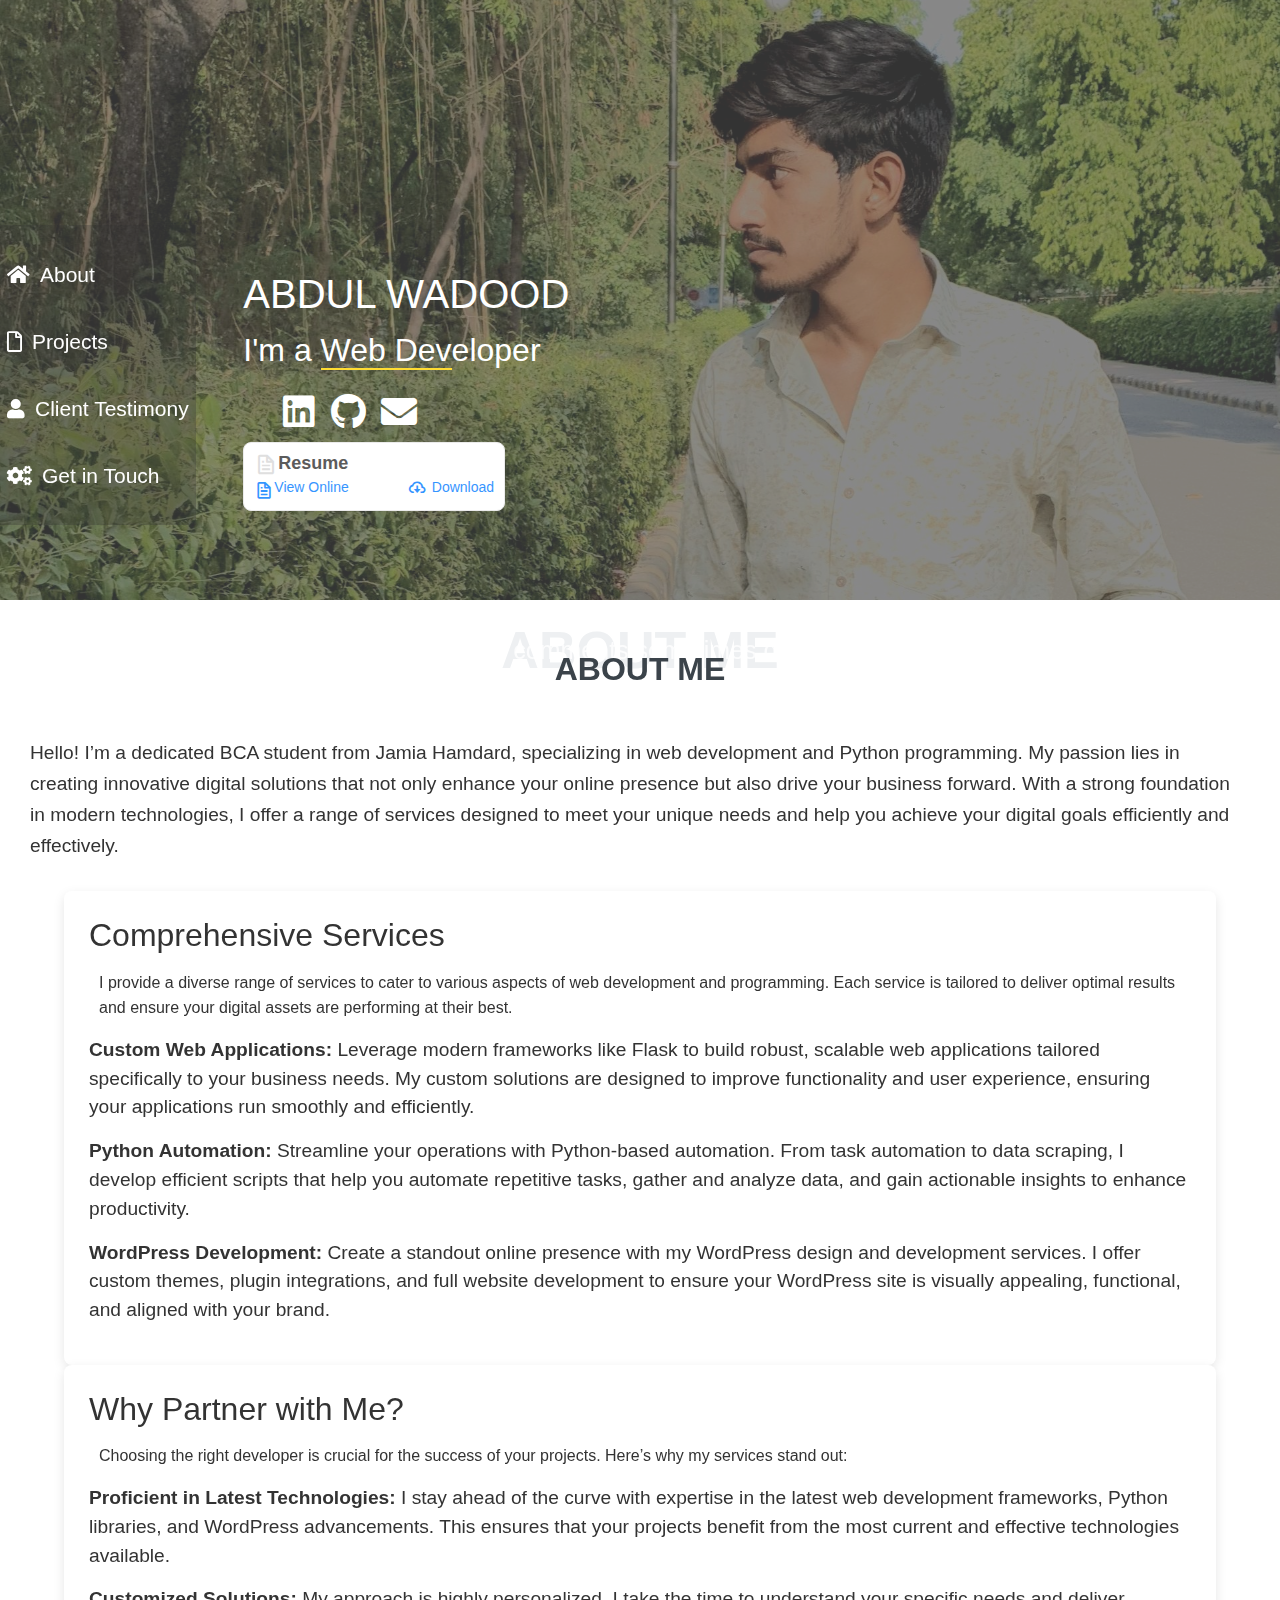
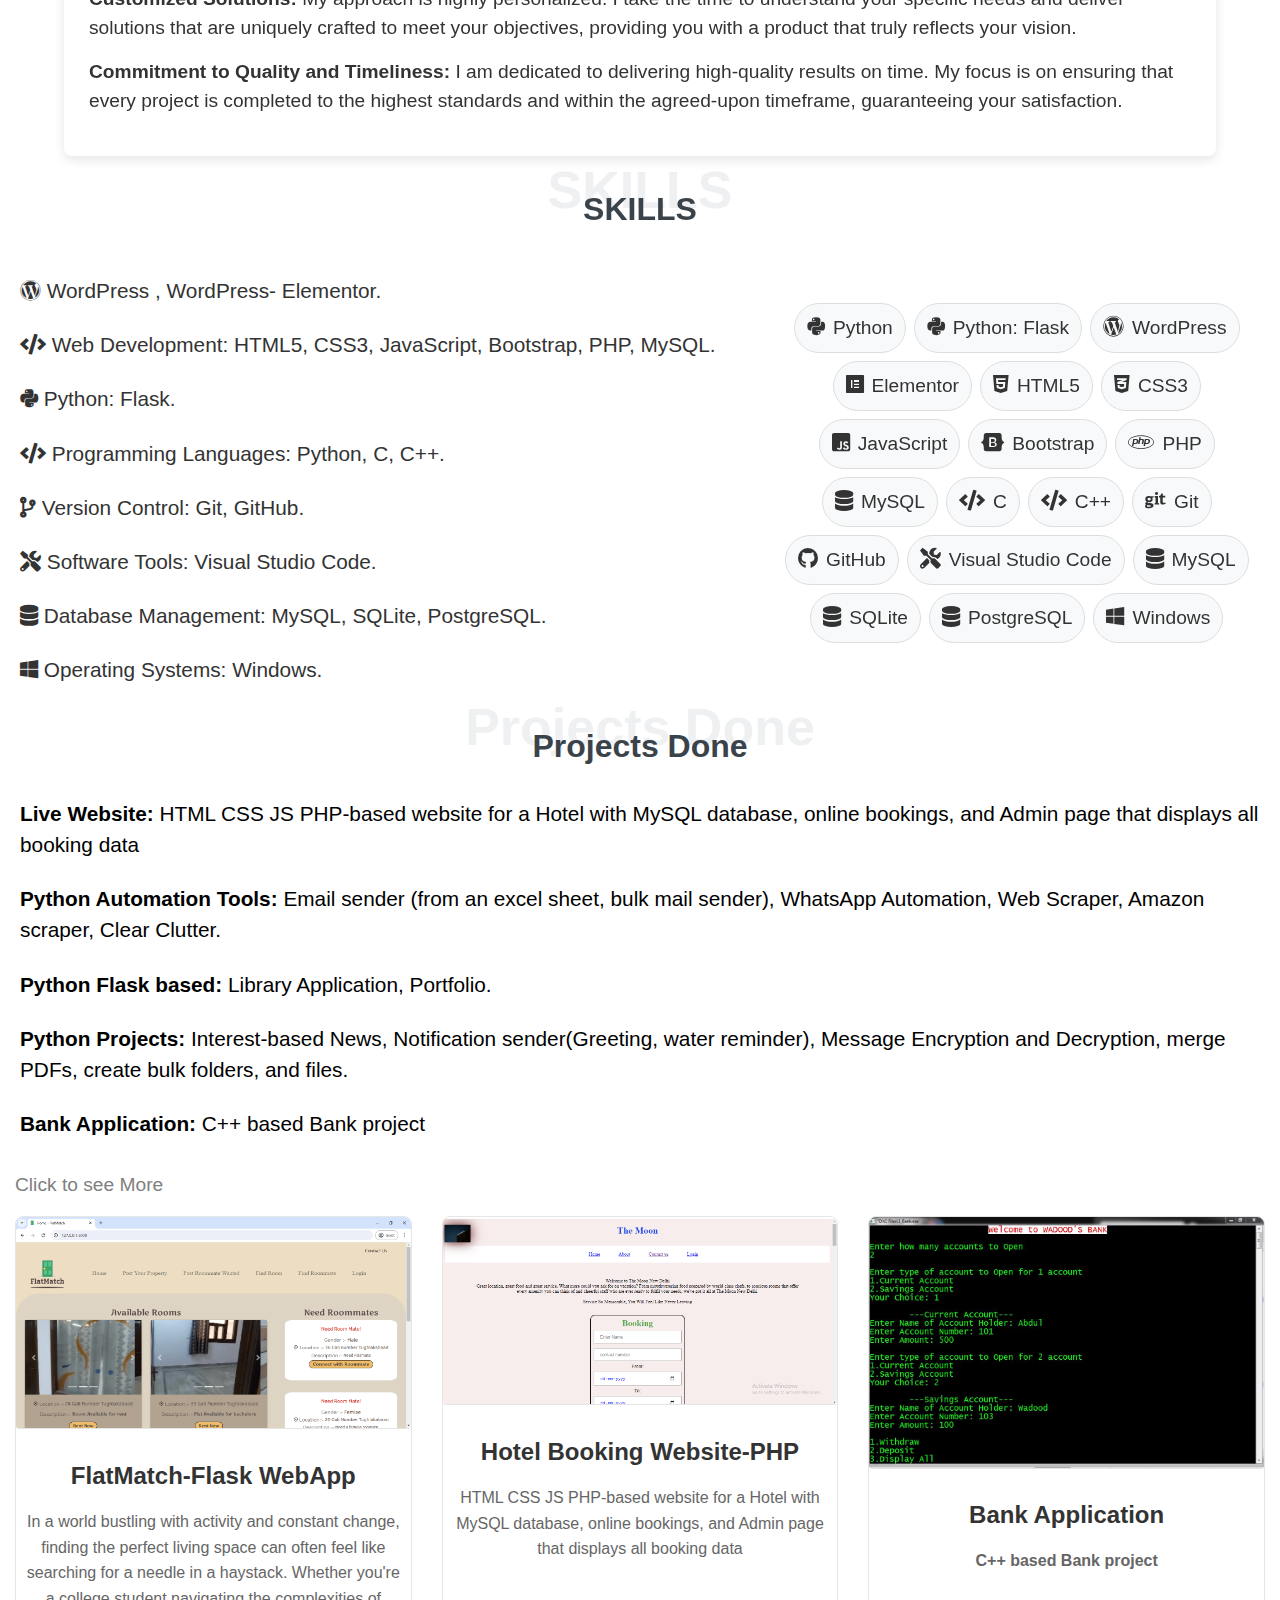
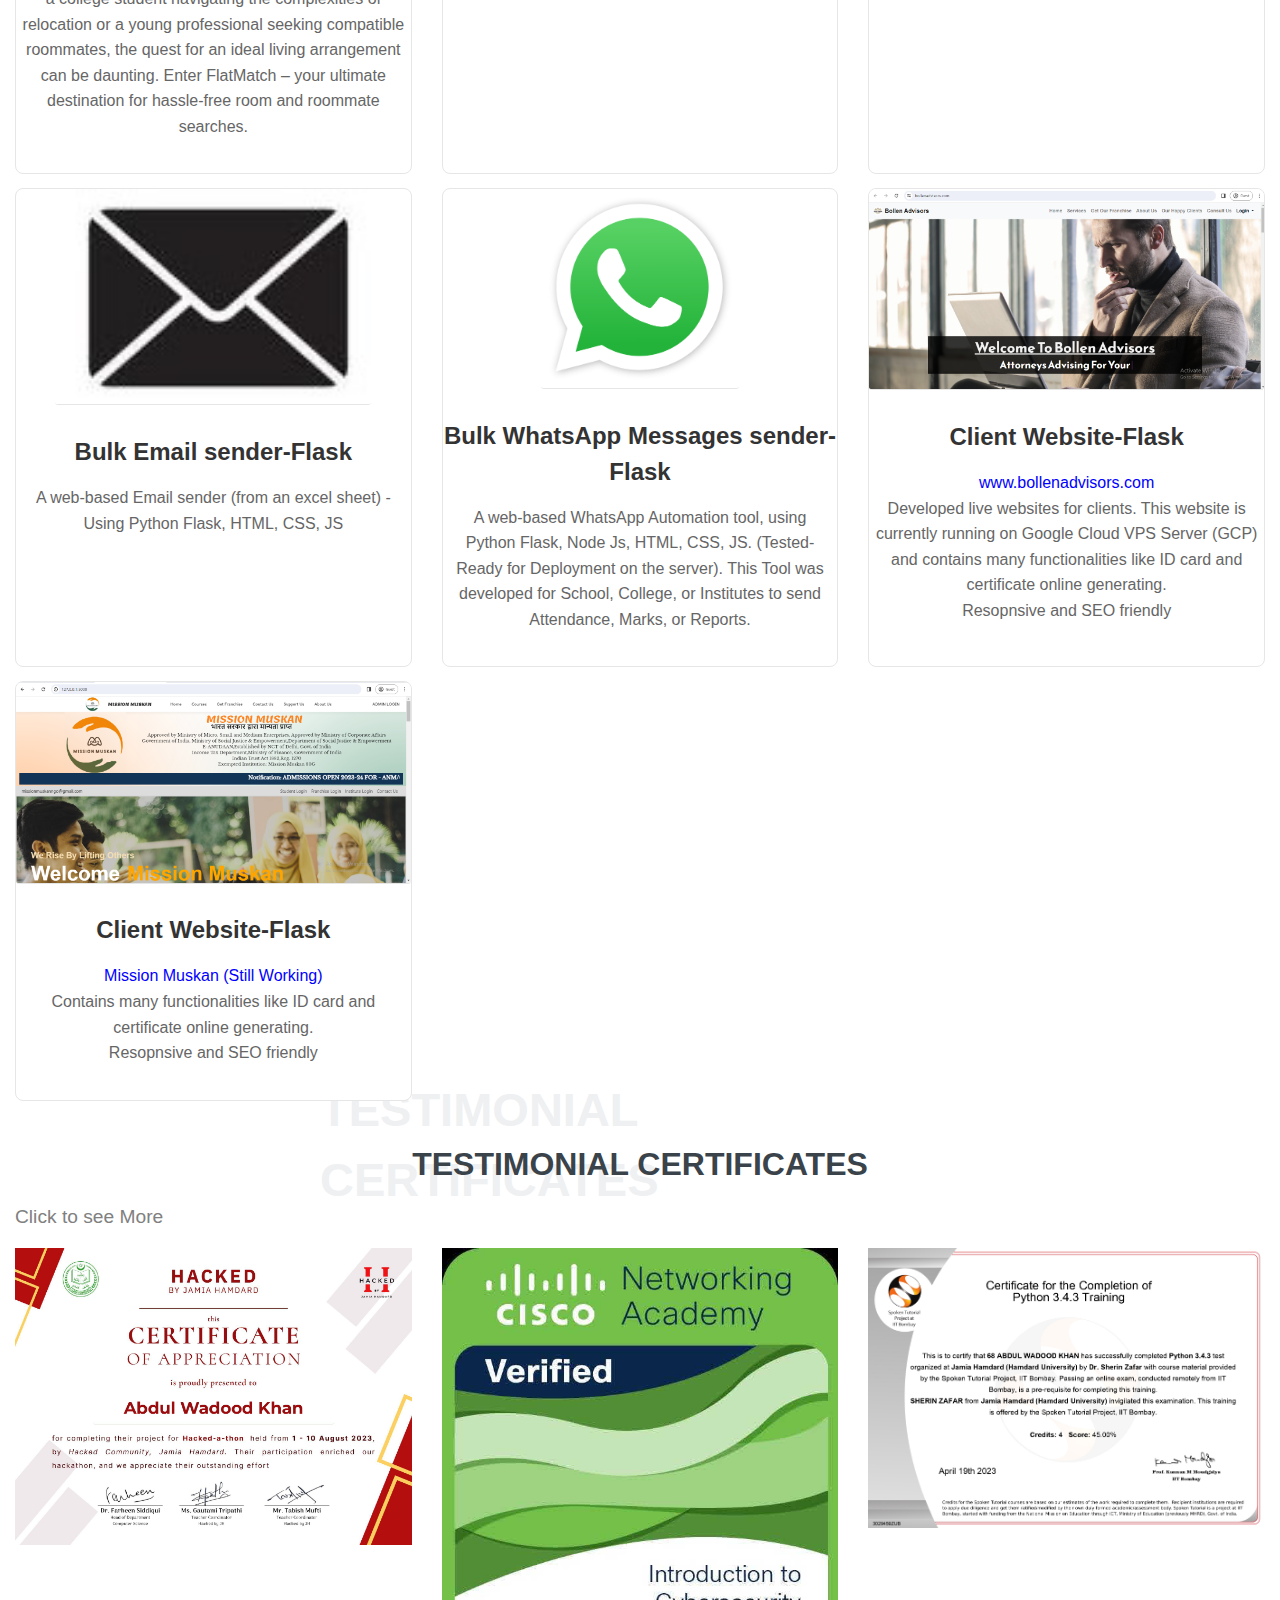
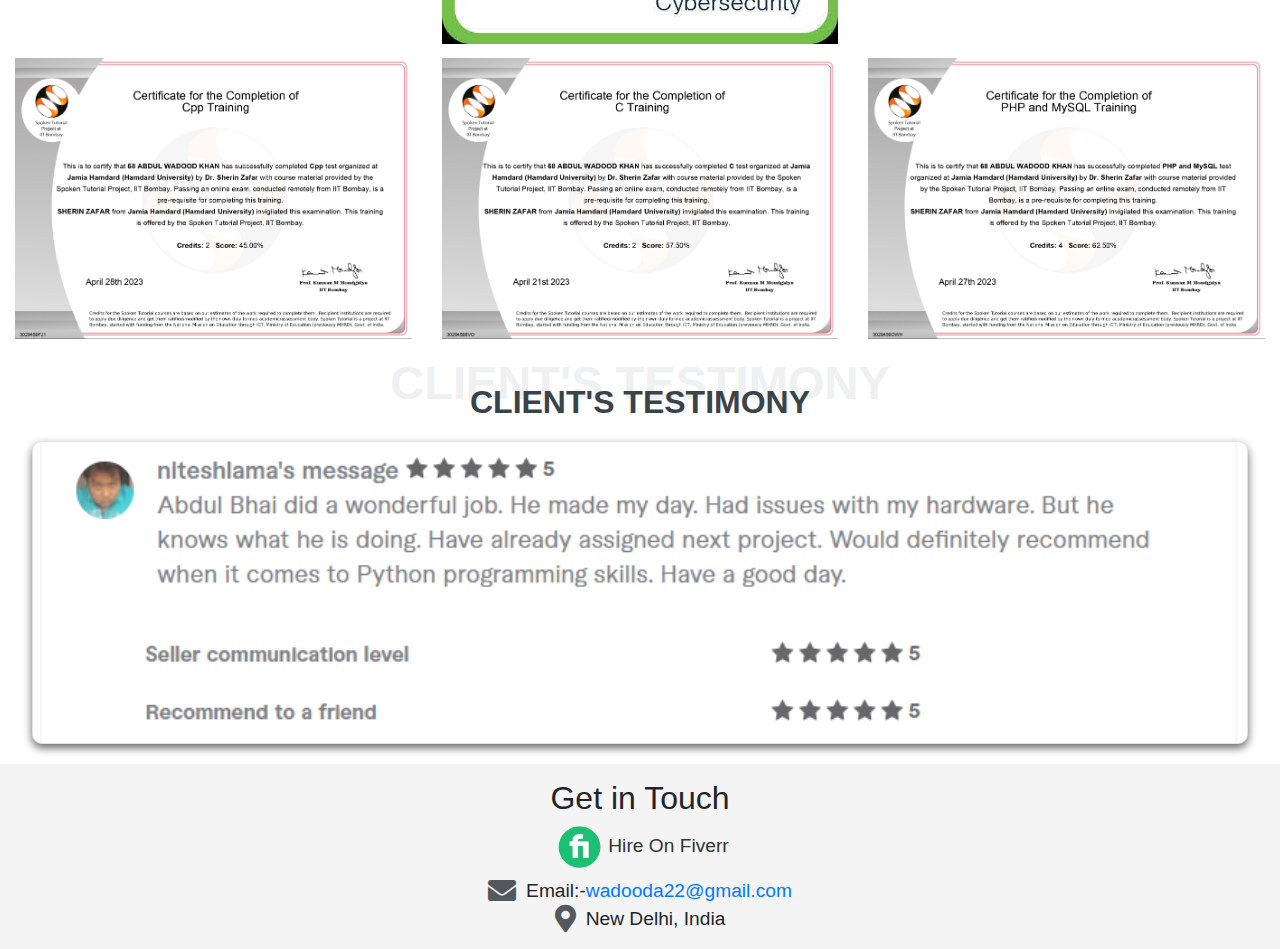
==== commit 652136bf: "Update index.html" ====
--- a/index.html
+++ b/index.html
@@ -4,7 +4,7 @@
 <head>
   <meta charset="UTF-8">
   <meta name="viewport" content="width=device-width, initial-scale=1, shrink-to-fit=no">
-  <title>Abdul Wadood | Portfolio</title>
+  <title>Abdul Wadood - Software developer | Web developer | Freelancer | Portfolio | Website </title>
   <!-- Bootstrap CSS -->
   <link rel="stylesheet" href="https://stackpath.bootstrapcdn.com/bootstrap/4.3.1/css/bootstrap.min.css">
   <!-- Font Awesome CSS for icons -->
@@ -43,7 +43,7 @@
 
   <!-- Add the id="mainNavbar" to your navbar div -->
   <div class="navbar" id="mainNavbar">
-    <a href="/" id="first">Abdul Wadood Khan</a>
+    <a href="/" id="first">Abdul Wadood</a>
     <a href="#about"><i class="fas fa-home"></i>About</a>
     <a href="#projects"><i class="far fa-file"></i>Projects</a>
     <a href="#testimony"><i class="fas fa-user"></i>Client Testimony</a>
@@ -56,8 +56,9 @@
       <!-- Right Content -->
       <div class="col-md-10 offset-md-2">
         <div class="container center-content">
-          <h1>ABDUL WADOOD KHAN</h1>
+          <h1>ABDUL WADOOD</h1>
           <p class="lead">I'm a <span class="green-underline">Web Dev</span>eloper</p>
+          <!-- webdeveloper , website development, wordpress ,  elemntor, python-->
           <div class="social-icons">
             <a href="https://www.linkedin.com/in/abdul-wadood-5a5a9a24a/" target="_blank" title="LinkedIn">
               <i class="fab fa-linkedin"></i>
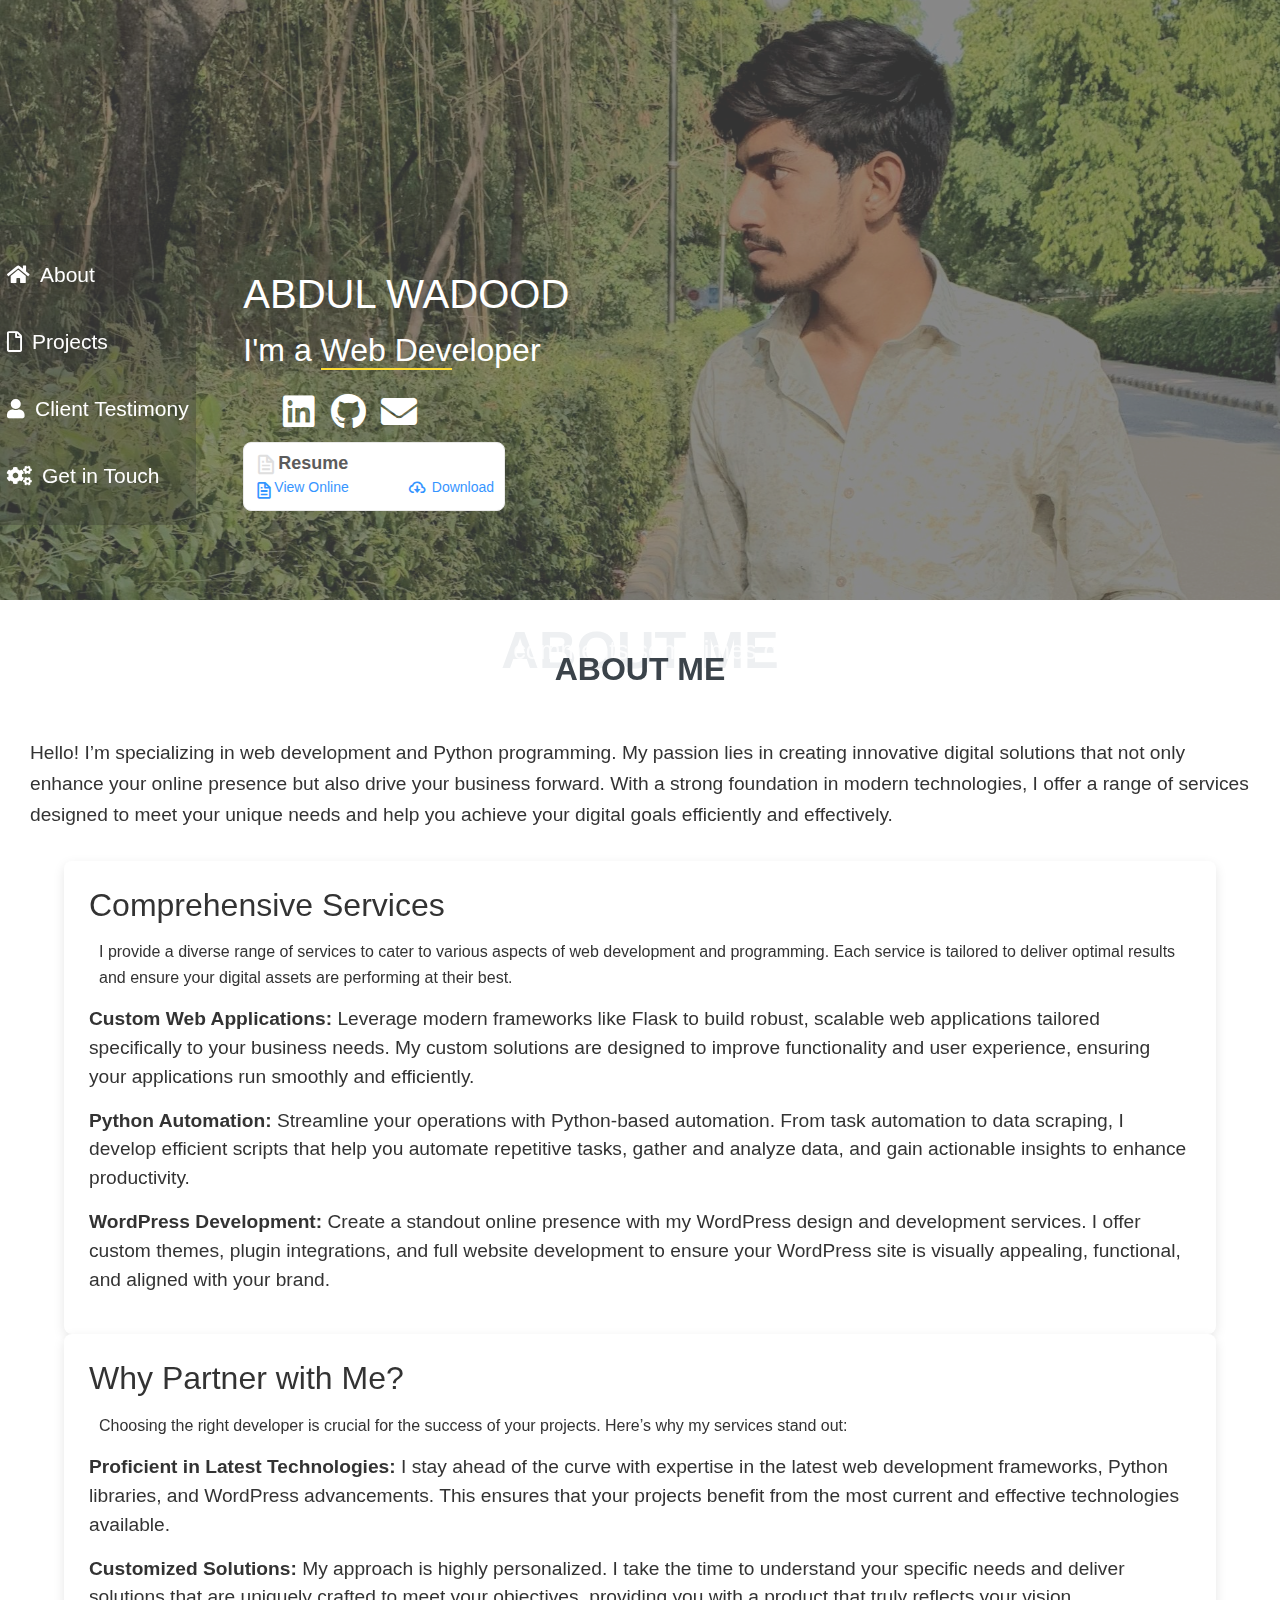
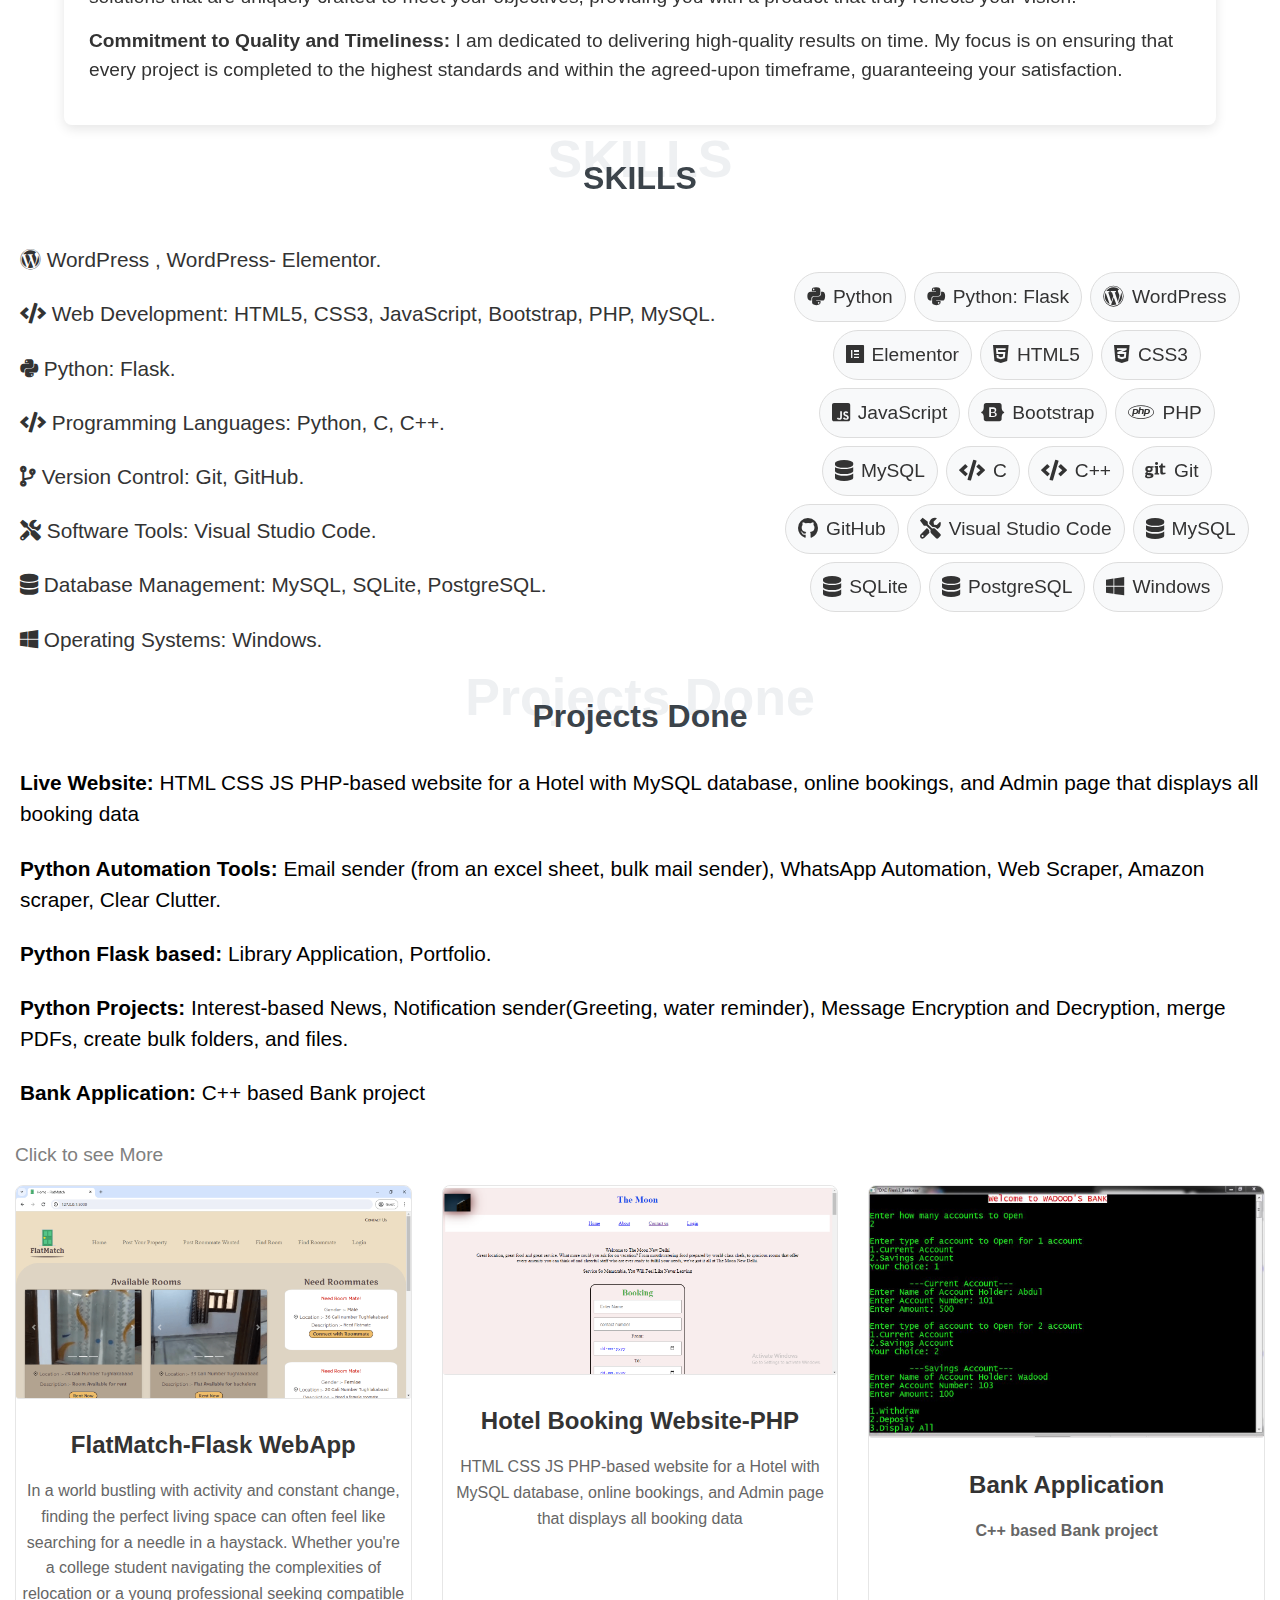
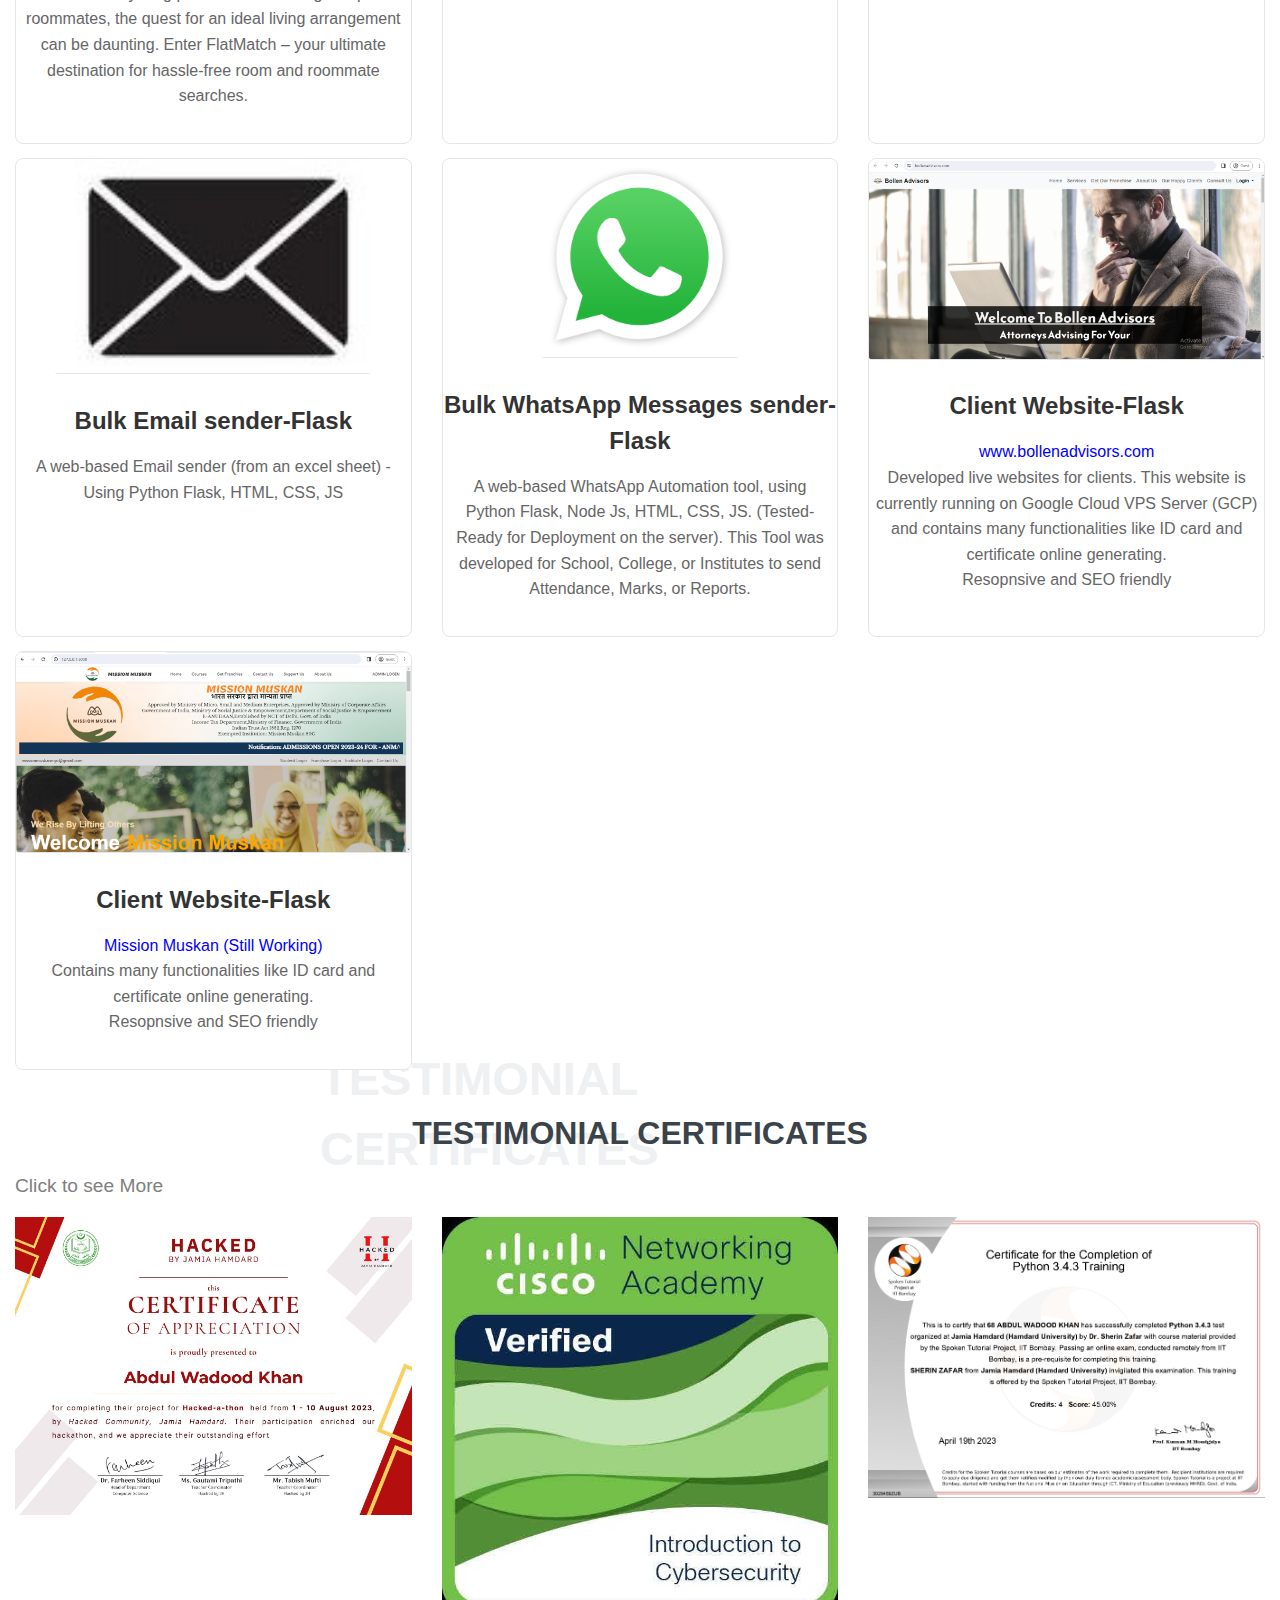
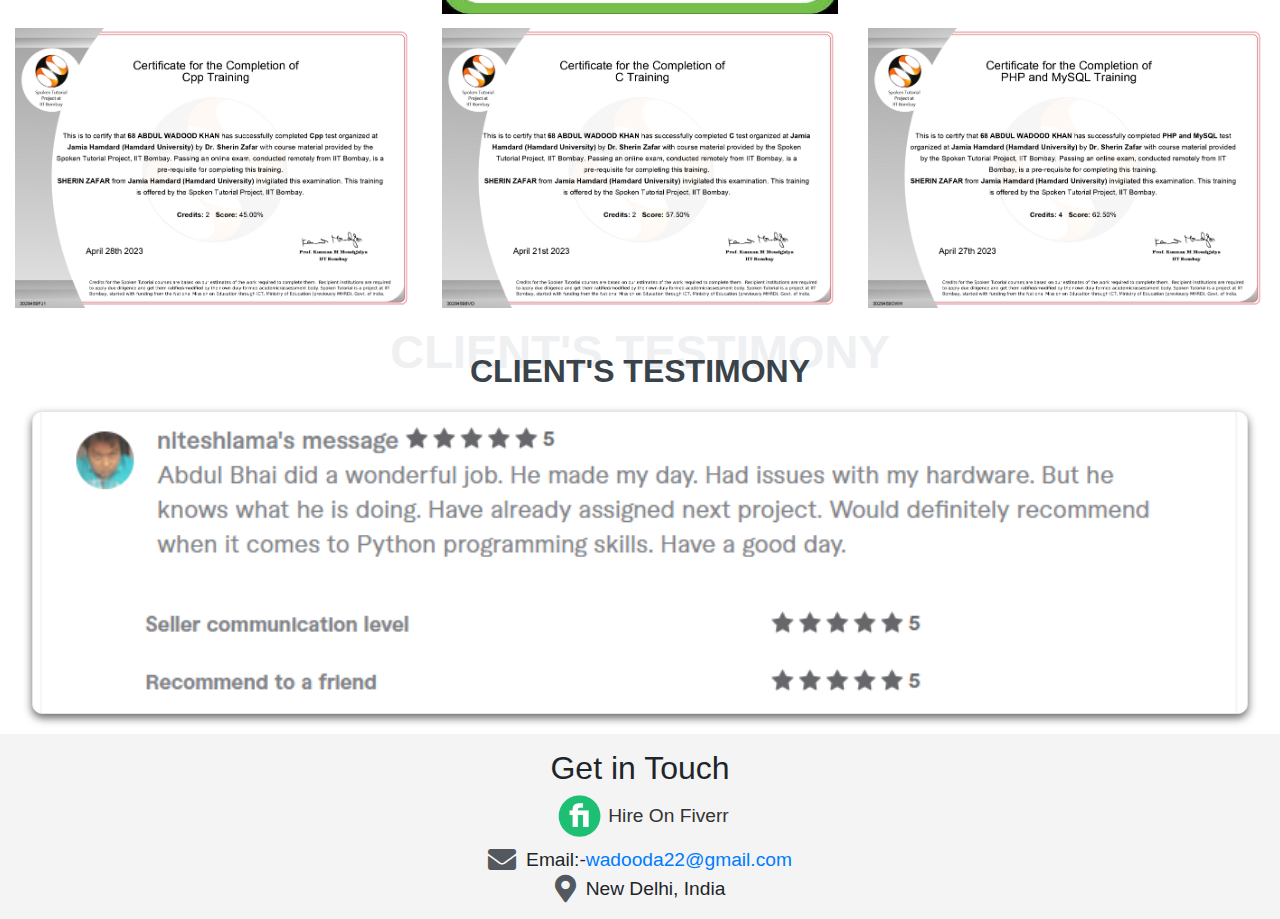
==== commit f8c77344: "Update index.html" ====
--- a/index.html
+++ b/index.html
@@ -118,7 +118,7 @@
       Jamia Hamdard University, [Expected Graduation: 2024, May] - Bachelors of Computer Applications
     </p> -->
     <section id="intro" style="padding: 20px; margin: 0; background: #ffffff; border-radius: 8px;">
-      <p>Hello! I’m a dedicated BCA student from Jamia Hamdard, specializing in web development and Python programming. My passion lies in creating innovative digital solutions that not only enhance your online presence but also drive your business forward. With a strong foundation in modern technologies, I offer a range of services designed to meet your unique needs and help you achieve your digital goals efficiently and effectively.</p>
+      <p>Hello! I’m specializing in web development and Python programming. My passion lies in creating innovative digital solutions that not only enhance your online presence but also drive your business forward. With a strong foundation in modern technologies, I offer a range of services designed to meet your unique needs and help you achieve your digital goals efficiently and effectively.</p>
   </section>
   
   <section id="services" style="padding: 25px; margin: 0 5%; background: #ffffff; border-radius: 8px; box-shadow: 0 4px 12px rgba(0, 0, 0, 0.1);">
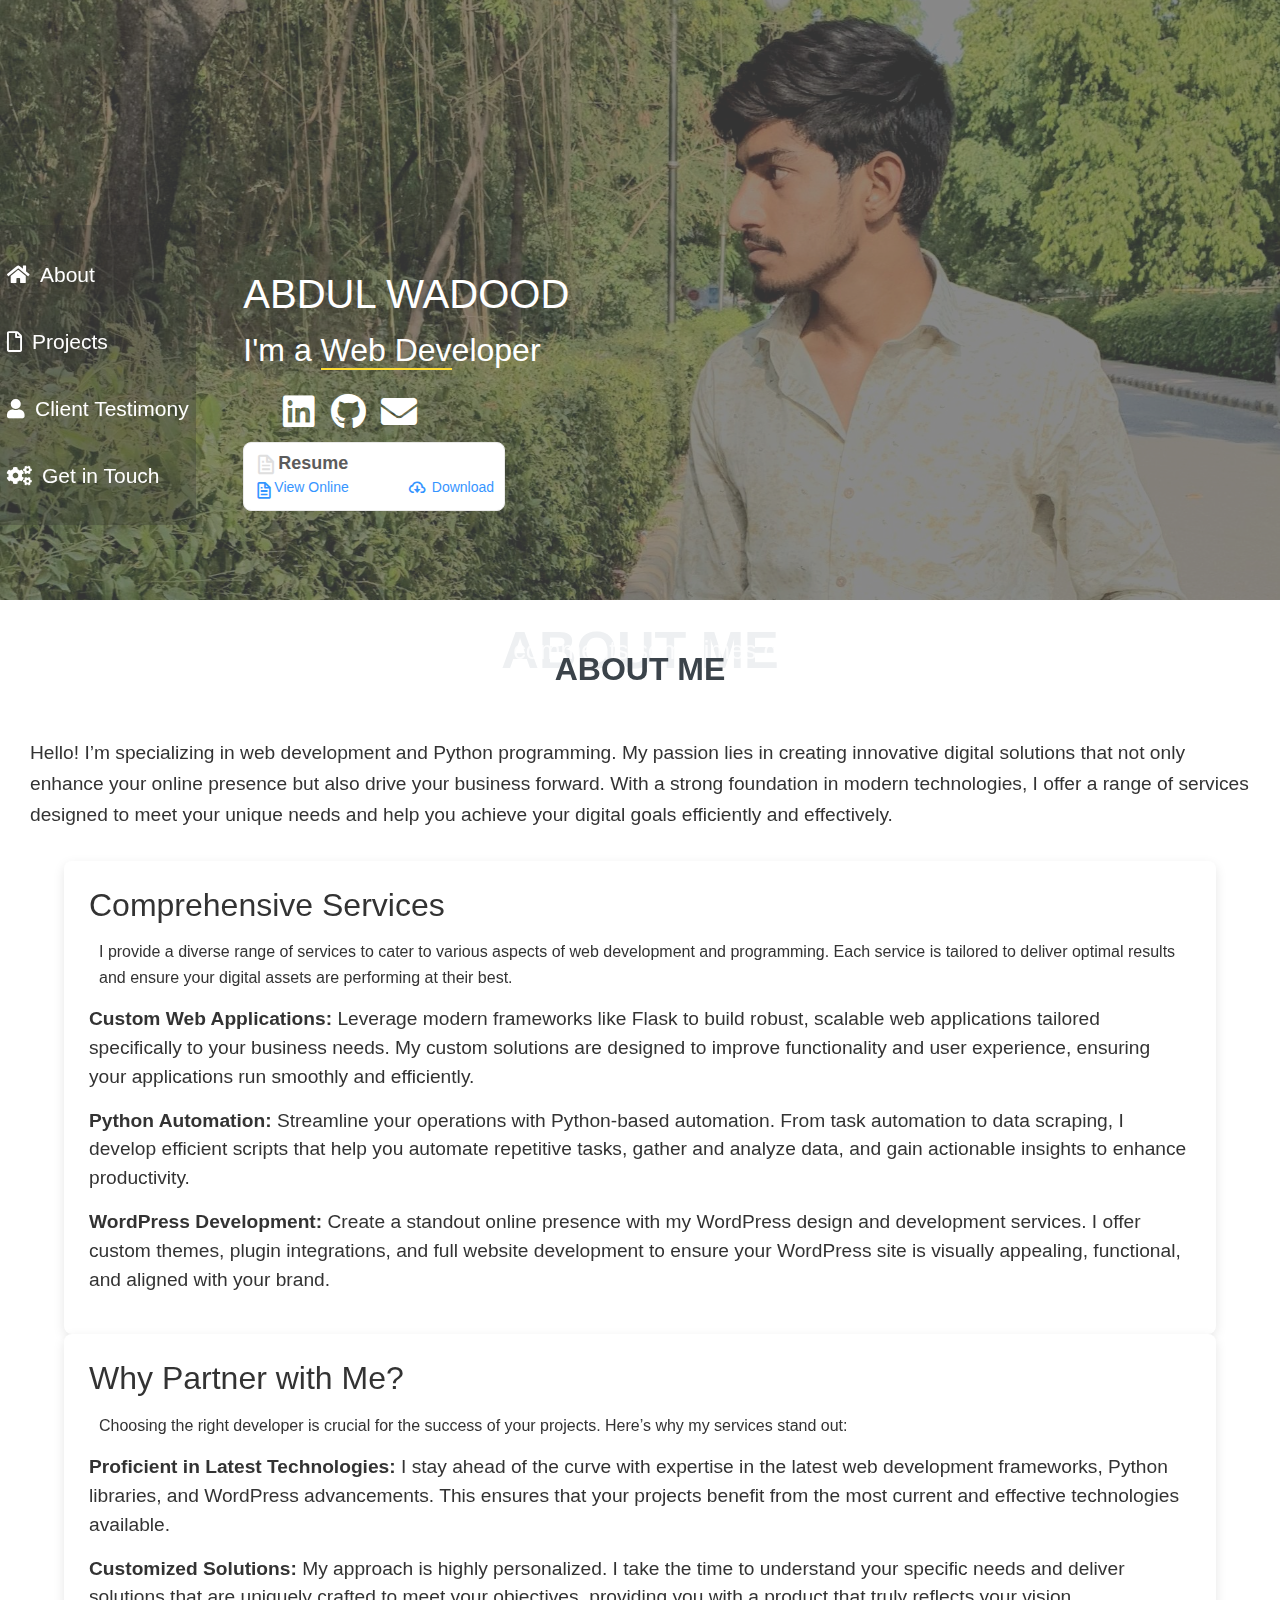
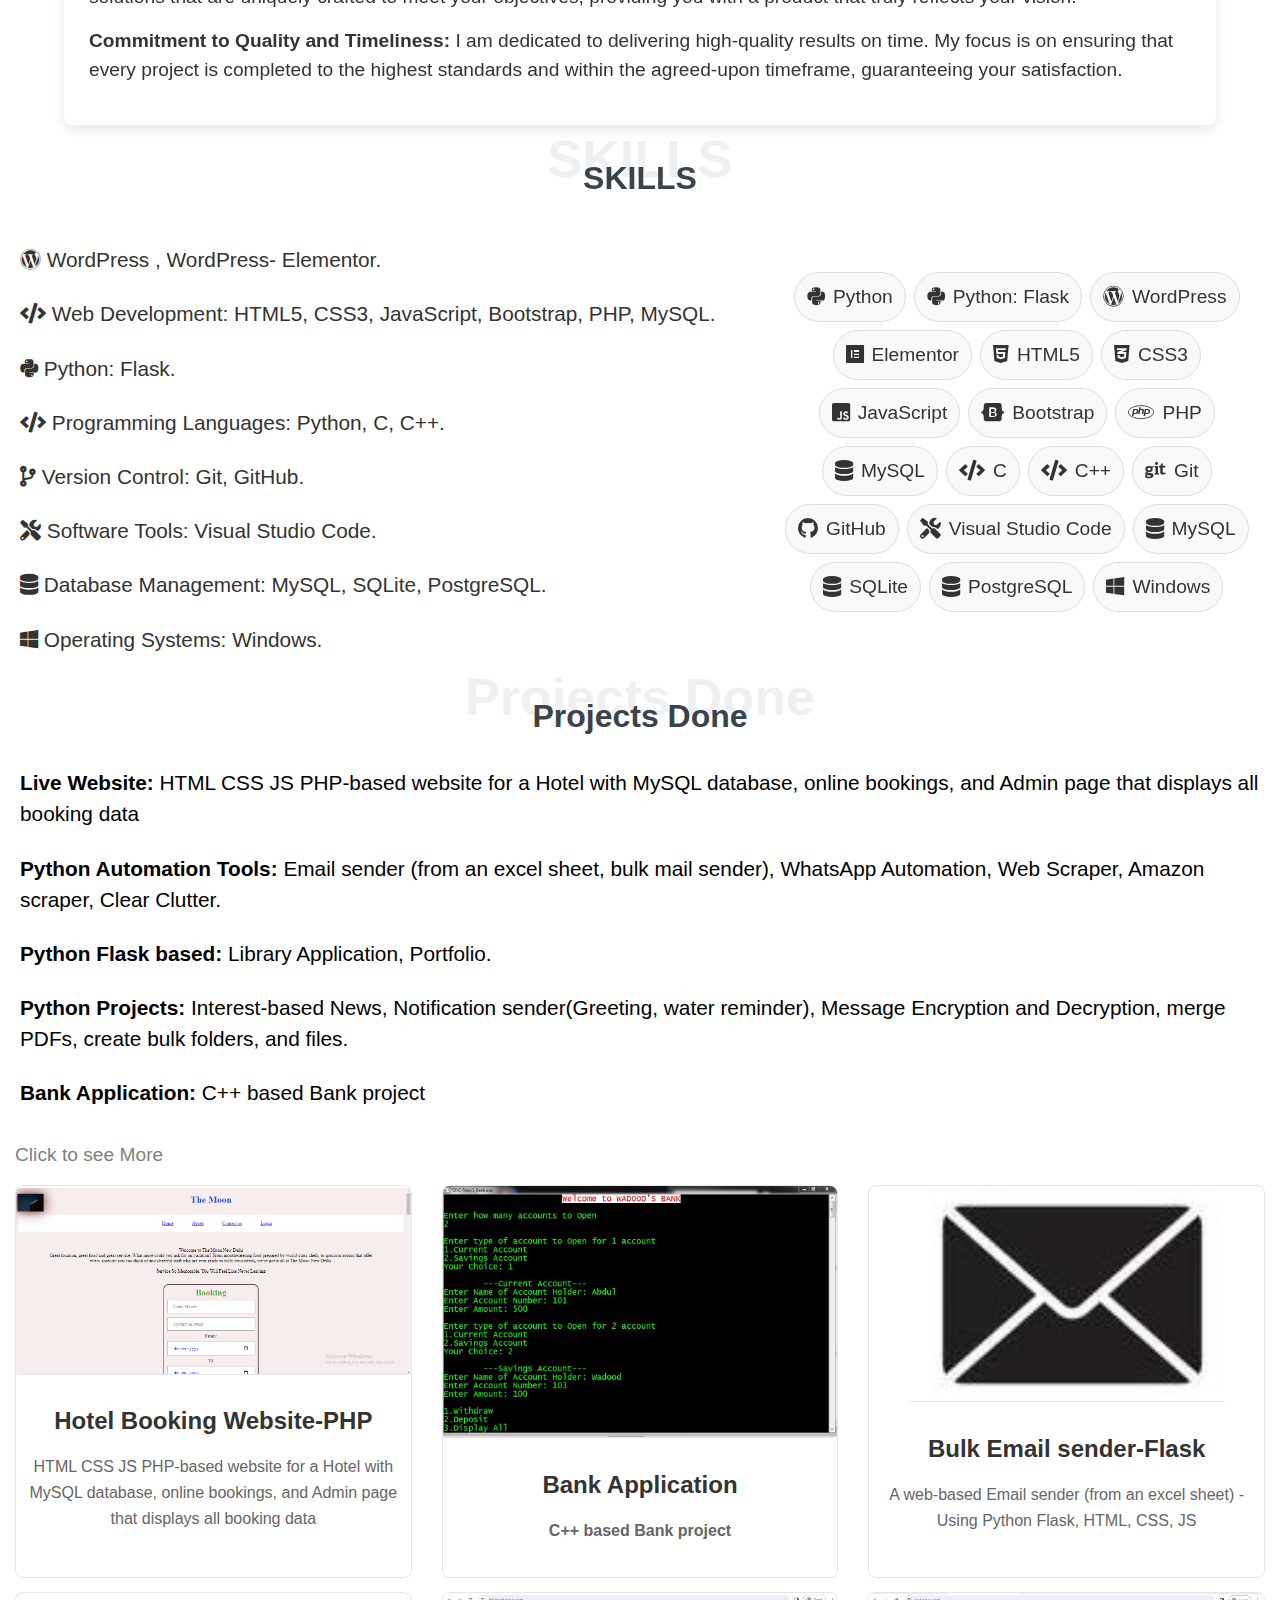
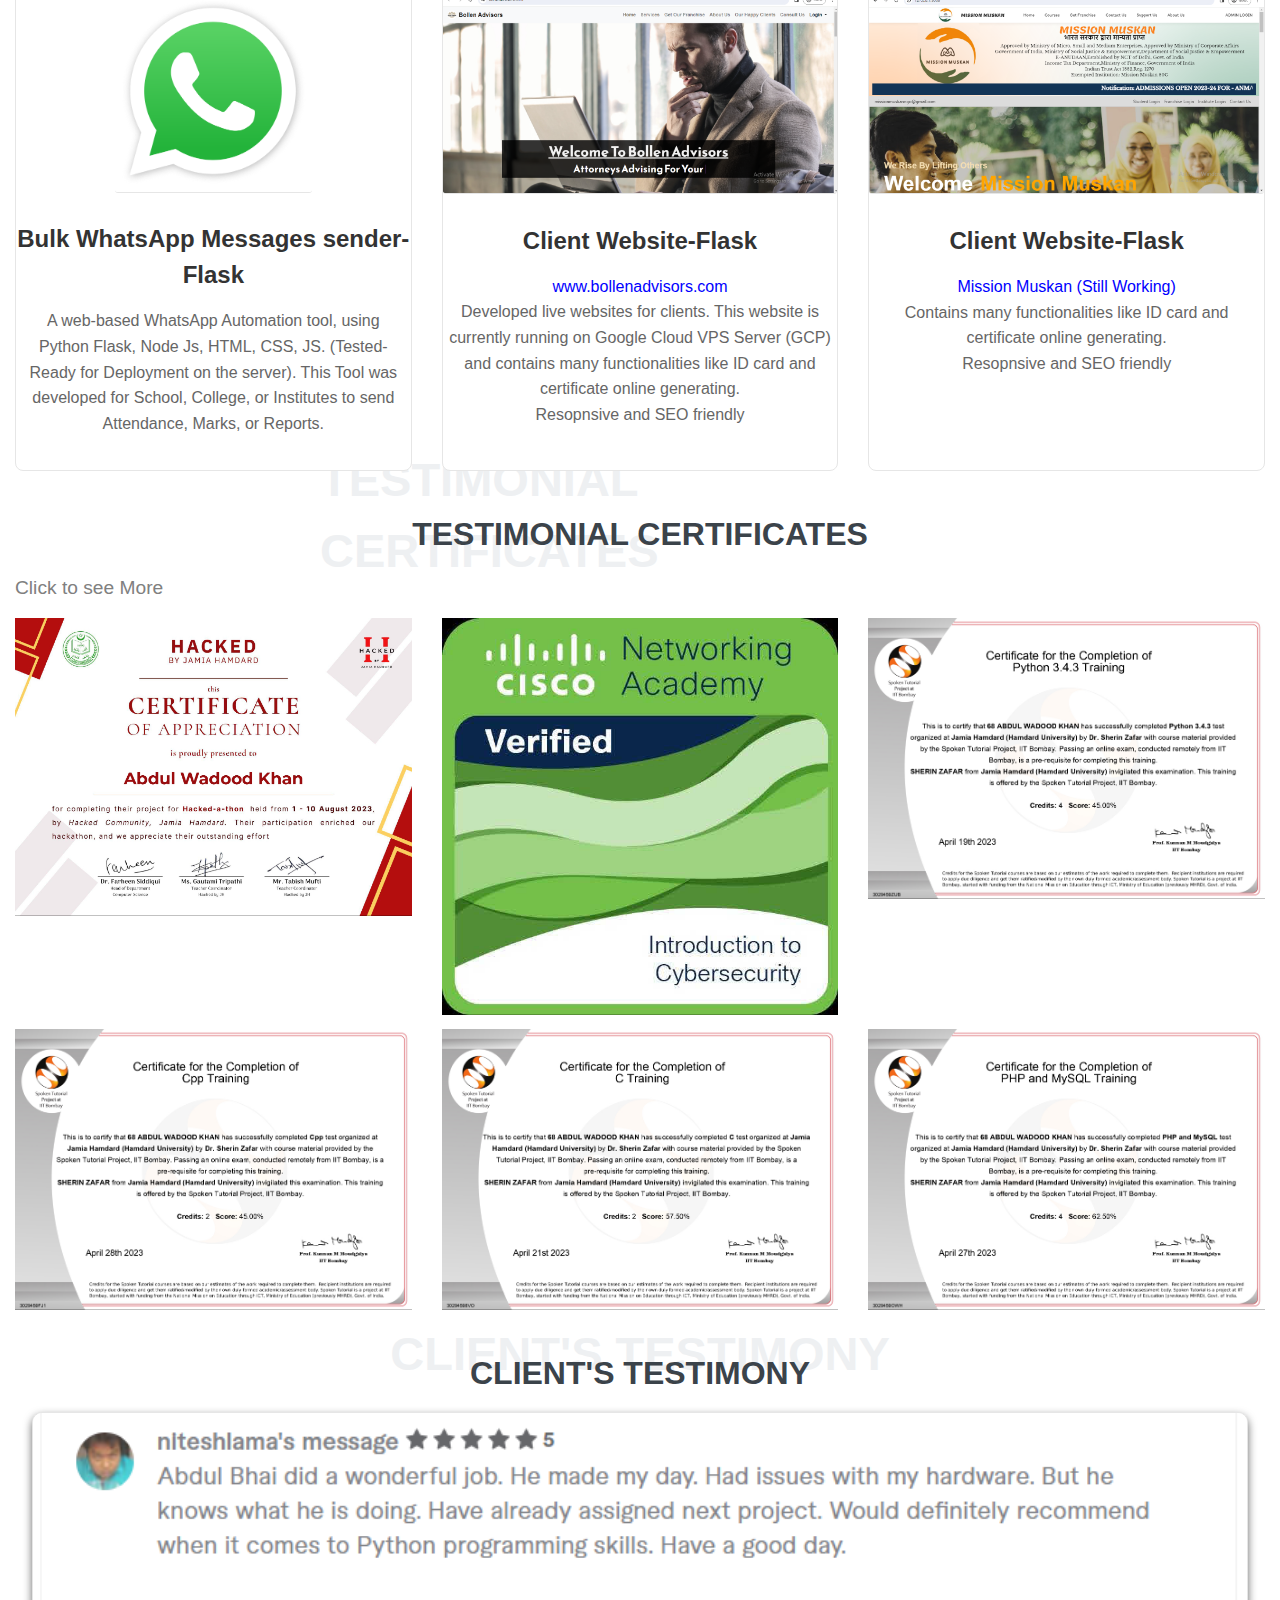
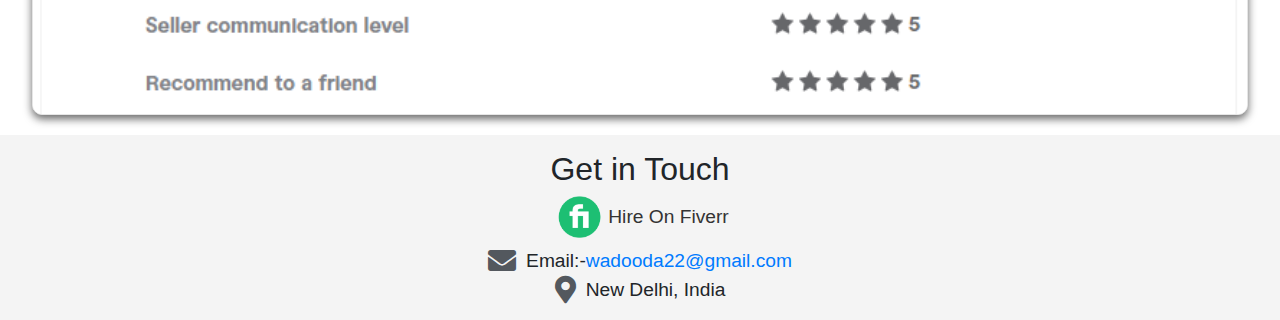
==== commit 412c93fd: "removed" ====
--- a/index.html
+++ b/index.html
@@ -12,7 +12,7 @@
 
   <link rel="stylesheet" href="https://unpkg.com/boxicons@2.1.2/css/boxicons.min.css">
 
-  <meta name="description" content="Experienced web developer and Python specialist based in [Your City]. Offering custom web applications, efficient Python automation, and professional WordPress development. Enhance your digital presence with tailored solutions and expert support.">
+  <meta name="description" content="Experienced web developer and Python specialist based in Delhi. Offering custom web applications, efficient Python automation, and professional WordPress development. Enhance your digital presence with tailored solutions and expert support.">
   <meta name="keywords" content="web development, Python programming, custom web applications, Python automation, WordPress development, freelance web developer, digital solutions, professional web services, freelancer, website, Flask, delhi web development, delhi Python expert, okhla website building, okhla Python expert,batla house web development, batla house Python expert,small bussiness,los angeles,california,noida">
   <meta name="author" content="Abdul Wadood">
   <meta name="viewport" content="width=device-width, initial-scale=1.0">
@@ -353,7 +353,7 @@
     <div class="container">
       <p style="color: gray;">Click to see More</p>
       <div class="row">
-        <div class="col-md-4">
+        <!-- <div class="col-md-4">
           <div class="card project-card">
             <a href="#" data-toggle="modal" data-target="#myModal0">
               <img src="Home-FlatMatch -1.png" class="card-img-top card-img" alt="Image 1">
@@ -372,7 +372,7 @@
               </div>
             </a>
           </div>
-        </div>
+        </div> -->
 
         <div class="col-md-4">
           <div class="card project-card">
@@ -514,7 +514,7 @@
 
 
   <!-- Modal for Image 0 -->
-  <div class="modal fade" id="myModal0" tabindex="-1" role="dialog" aria-labelledby="myModalLabel0" aria-hidden="true">
+  <!-- <div class="modal fade" id="myModal0" tabindex="-1" role="dialog" aria-labelledby="myModalLabel0" aria-hidden="true">
     <div class="modal-dialog" role="document">
       <div class="modal-content">
         <div class="modal-body" style="background-color: black;">
@@ -532,7 +532,7 @@
         </div>
       </div>
     </div>
-  </div>
+  </div> -->
   <!-- Modal for Image 1 -->
   <div class="modal fade" id="myModal1" tabindex="-1" role="dialog" aria-labelledby="myModalLabel1" aria-hidden="true">
     <div class="modal-dialog" role="document">
